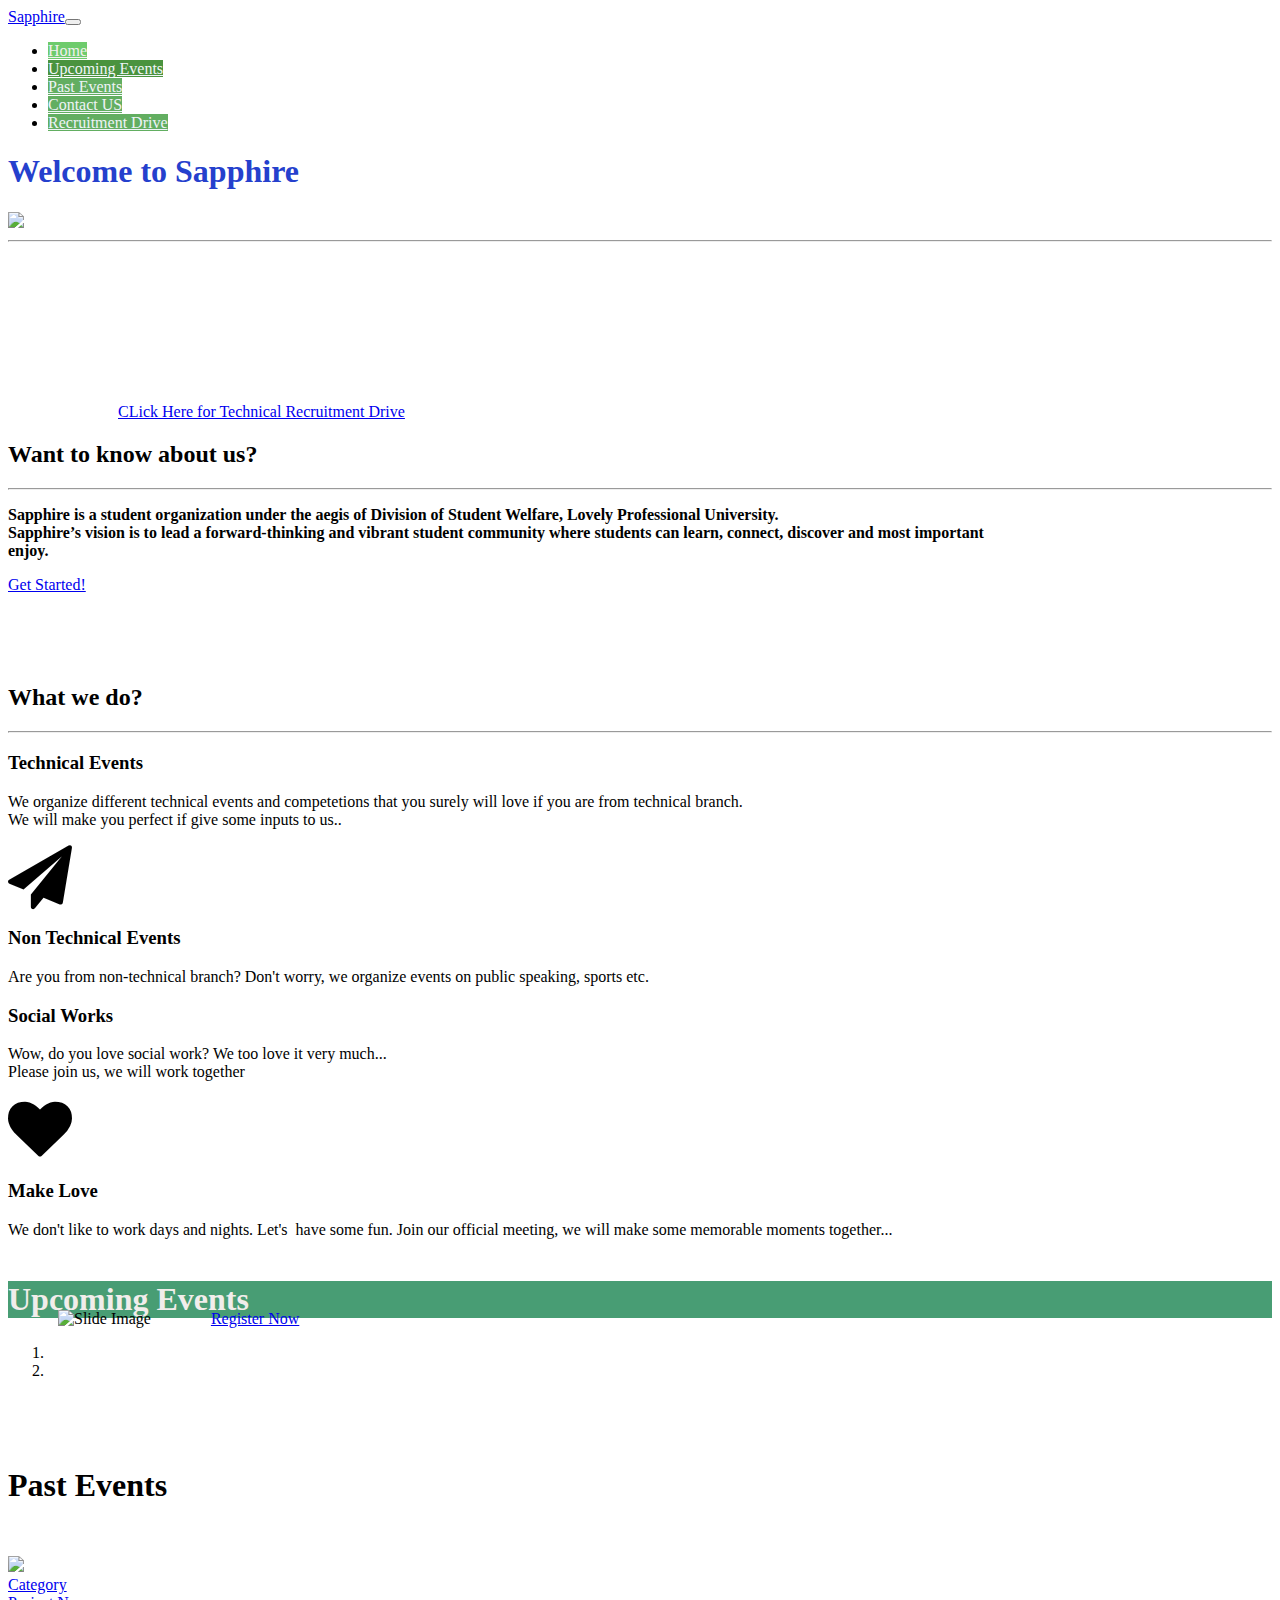
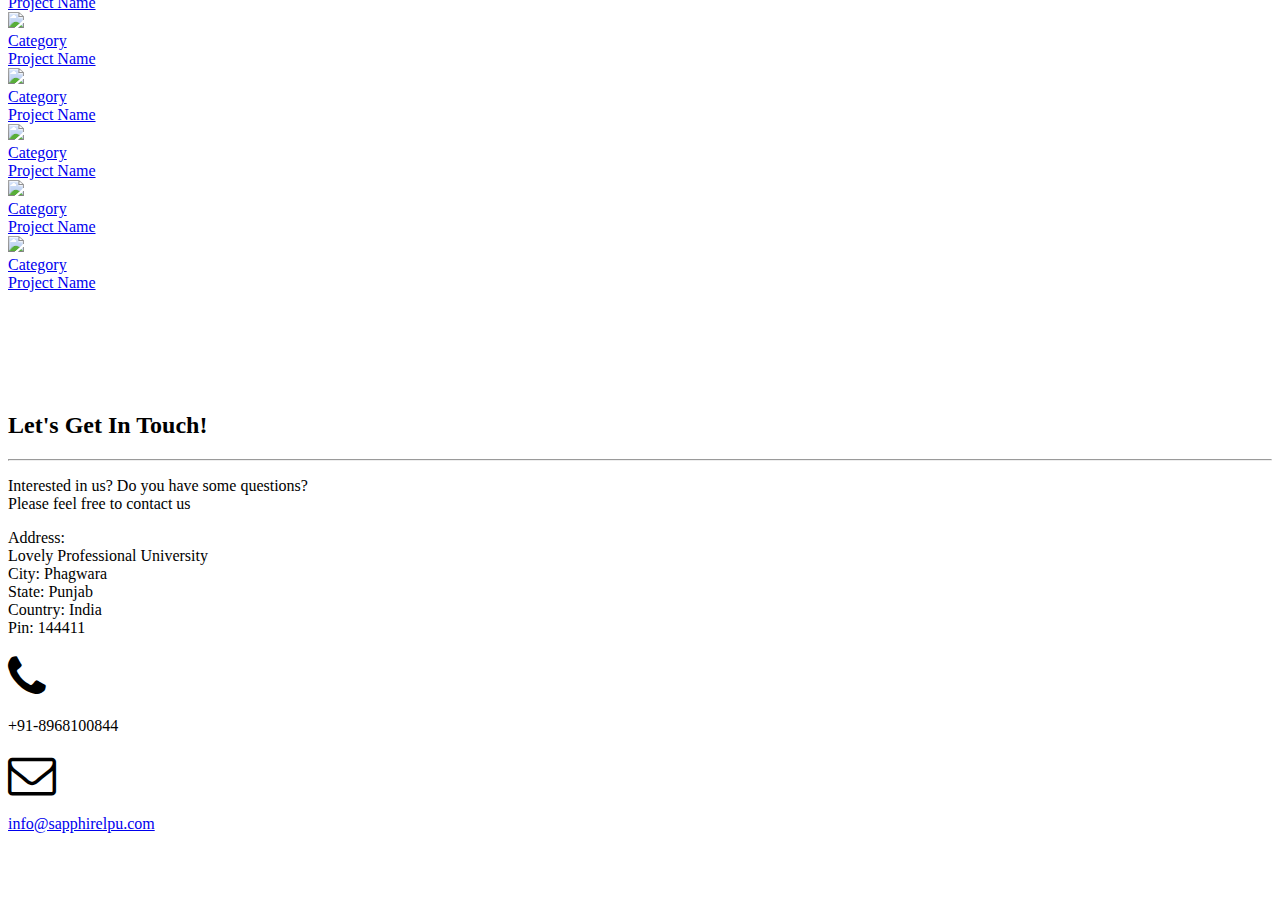
==== index.html @ 9def2928 "Add files via upload" ====
<!DOCTYPE html>
<html>

<head>
    <meta charset="utf-8">
    <meta name="viewport" content="width=device-width, initial-scale=1.0, shrink-to-fit=no">
    <title>Sapphire</title>
    <link rel="stylesheet" href="css/bootstrap.min.css">
    <link rel="stylesheet" href="https://fonts.googleapis.com/css?family=Open+Sans:300italic,400italic,600italic,700italic,800italic,400,300,600,700,800">
    <link rel="stylesheet" href="https://fonts.googleapis.com/css?family=Merriweather:400,300,300italic,400italic,700,700italic,900,900italic">
    <link rel="stylesheet" href="css/fontawesome-all.min.css">
    <link rel="stylesheet" href="css/font-awesome.min.css">
    <link rel="stylesheet" type="text/css" href="https://stackpath.bootstrapcdn.com/font-awesome/4.7.0/css/font-awesome.min.css">
    <link rel="stylesheet" href="css/simple-line-icons.min.css">
    <link rel="stylesheet" href="css/fontawesome5-overrides.min.css">
    <link rel="stylesheet" href="https://cdnjs.cloudflare.com/ajax/libs/aos/2.1.1/aos.css">
    <link rel="stylesheet" href="https://cdnjs.cloudflare.com/ajax/libs/magnific-popup.js/1.1.0/magnific-popup.min.css">
    <link rel="stylesheet" href="css/Navigation-Clean.css">
</head>

<body id="page-top">
    <header class="masthead text-center text-white d-flex" style="background-image: url(&quot;img/BLACKMIRROR.jpeg&quot;);">
        <header></header>
        <nav class="navbar navbar-light navbar-expand-md fixed-top navigation-clean">
            <div class="container"><a class="navbar-brand" href="#">Sapphire</a><button data-toggle="collapse" class="navbar-toggler" data-target="#navcol-1"><span class="sr-only">Toggle navigation</span><span class="navbar-toggler-icon"></span></button>
                <div class="collapse navbar-collapse"
                    id="navcol-1">
                    <ul class="nav navbar-nav ml-auto">
                        <li class="nav-item" role="presentation"><a class="nav-link active" href="#" style="background-color: #6ecb6c;color: rgb(242,240,240);">Home</a></li>
                        <li class="nav-item" role="presentation"><a class="nav-link" href="#upcoming_events" style="background-color: #4a933e;color: rgb(240,245,248);">Upcoming Events</a></li>
                        <li class="nav-item" role="presentation"><a class="nav-link" href="#past_events" style="background-color: #62ae61;color: rgb(238,243,247);">Past Events</a></li>
                        <li class="nav-item" role="presentation"><a class="nav-link" href="#contact" style="background-color: #62ae61;color: rgb(238,243,247);">Contact US</a></li>
                        <li class="nav-item" role="presentation"><a class="nav-link" href="https://debasisjana.typeform.com/to/MkDngp" style="background-color: #62ae61;color: rgb(238,243,247);">Recruitment Drive</a></li>

                    </ul>
                </div>
            </div>
        </nav>
        <div class="container my-auto">
            <div class="row">
                <div class="col-lg-10 mx-auto" style="height: 200px;">
                    <h1 class="text-uppercase"><strong data-aos="fade-down-left" data-aos-duration="3000" style="color: rgb(37,64,205);">Welcome to Sapphire</strong></h1><img src="img/logo.jpg" style="height: 150px;">
                    <hr>
                </div>
            </div>
            <div class="col-lg-8 mx-auto">
                <p class="text-faded mb-5" style="color: #0b050b;"><br></p><a class="btn btn-primary btn-xl js-scroll-trigger" role="button" href="https://debasisjana.typeform.com/to/MkDngp" style="padding: 10px 10px;margin: 100px;">CLick Here for Technical Recruitment Drive</a></div>

        </div>
    </header>
    <section id="about" class="bg-primary">
        <div class="container">
            <div class="row">
                <div class="col offset-lg-8 mx-auto text-center">
                    <h2 class="text-white section-heading">Want to know about us?</h2>
                    <hr class="light my-4">
                    <p class="text-faded mb-4"><strong>Sapphire is a student organization&nbsp;under the aegis of Division of Student Welfare, Lovely Professional University.</strong><br><strong>Sapphire’s vision is to lead a forward-thinking and vibrant student community where students can learn, connect, discover and most important</strong><br><strong>enjoy.</strong></p>
                    <a
                        class="btn btn-light btn-xl js-scroll-trigger" role="button" href="#services">Get Started!</a>
                </div>
            </div>
        </div>
    </section>
    <section id="services" style="padding-top: 70px;padding-bottom: 0px;">
        <div class="container">
            <div class="row">
                <div class="col-lg-12 text-center">
                    <h2 class="section-heading">What we do?</h2>
                    <hr class="my-4">
                </div>
            </div>
        </div>
        <div class="container">
            <div class="row">
                <div class="col-md-6 col-lg-3 text-center">
                    <div class="mx-auto service-box mt-5"><i class="fab fa-dev fa-4x text-primary mb-3 sr-icons" data-aos="zoom-in" data-aos-duration="200" data-aos-once="true"></i>
                        <h3 class="mb-3">Technical Events</h3>
                        <p class="text-muted mb-0">We organize different technical events and competetions that you surely will love if you are from technical branch.<br>We will make you perfect if give some inputs to us..</p>
                    </div>
                </div>
                <div class="col-md-6 col-lg-3 text-center">
                    <div class="mx-auto service-box mt-5"><i class="fa fa-paper-plane fa-4x text-primary mb-3 sr-icons" data-aos="zoom-in" data-aos-duration="200" data-aos-delay="200" data-aos-once="true"></i>
                        <h3 class="mb-3">Non Technical Events</h3>
                        <p class="text-muted mb-0">Are you from non-technical branch? Don't worry, we organize events on public speaking, sports etc.</p>
                    </div>
                </div>
                <div class="col-md-6 col-lg-3 text-center">
                    <div class="mx-auto service-box mt-5"><i class="icon-people fa-4x text-primary mb-3 sr-icons" data-aos="zoom-in" data-aos-duration="200" data-aos-delay="400" data-aos-once="true"></i>
                        <h3 class="mb-3">Social Works</h3>
                        <p class="text-muted mb-0">Wow, do you love social work? We too love it very much...&nbsp;<br>Please join us, we will work together</p>
                    </div>
                </div>
                <div class="col-md-6 col-lg-3 text-center">
                    <div class="mx-auto service-box mt-5"><i class="fa fa-heart fa-4x text-primary mb-3 sr-icons" data-aos="fade" data-aos-duration="200" data-aos-delay="600" data-aos-once="true"></i>
                        <h3 class="mb-3">Make Love</h3>
                        <p class="text-muted mb-0">We don't like to work days and nights. Let's&nbsp; have some fun. Join our official meeting, we will make some memorable moments together...</p>
                    </div>
                </div>
            </div>
        </div>
        <section style="height: 50px;padding-bottom: 0px;padding-top: 5px;">
            <h1 class="text-center" id="upcoming_events" style="background-color: #489d74;color: rgb(241,237,235);"><strong>Upcoming Events</strong></h1>
        </section>
        <div class="carousel slide" data-ride="carousel" id="carousel-1">
            <div class="carousel-inner" role="listbox">
                <div class="carousel-item active"><img class="w-100 d-block" src="img/game.jpg" alt="Slide Image" width="500px" height="302px" style="padding-right: 50px;padding-left: 50px;height: 300px;"><a class="btn btn-primary text-center d-block" role="button" style="padding: 10px;padding-left: px;"
                        href="https://debasisjana.typeform.com/to/suLh2u">Register Now</a></div>
            </div>
            <div><a class="carousel-control-prev text-center" href="#carousel-1" role="button" data-slide="prev" style="background-color: #87d5a2;width: 30px;"><span class="carousel-control-prev-icon"></span><span class="sr-only">Previous</span></a><a class="carousel-control-next"
                    href="#carousel-1" role="button" data-slide="next" style="background-color: #a5d5b2;width: 30px;"><span class="carousel-control-next-icon"></span><span class="sr-only">Next</span></a></div>
            <ol class="carousel-indicators">
                <li data-target="#carousel-1" data-slide-to="0"></li>
                <li data-target="#carousel-1" data-slide-to="1" class="active"></li>
            </ol>
        </div>
        <section style="height: 10px;padding-top: 50px;padding-bottom: 50px;">
            <h1 class="text-center" id="past_events" href="#"><strong>Past Events</strong></h1>
        </section>
    </section>
    <section id="portfolio" class="p-0" style="padding-top: 50px;padding-bottom: 50px;">
        <div class="container-fluid p-0">
            <div class="row no-gutters popup-gallery">
                <div class="col-sm-6 col-lg-4"><a class="portfolio-box" href="assets/img/fullsize/1.jpg"><img class="img-fluid" src="img/1.png"><div class="portfolio-box-caption"><div class="portfolio-box-caption-content"><div class="project-category text-faded"><span>Category</span></div><div class="project-name"><span>Project Name</span></div></div></div></a></div>
                <div
                    class="col-sm-6 col-lg-4"><a class="portfolio-box" href="assets/img/fullsize/2.jpg"><img class="img-fluid" src="img/2.jpg"><div class="portfolio-box-caption"><div class="portfolio-box-caption-content"><div class="project-category text-faded"><span>Category</span></div><div class="project-name"><span>Project Name</span></div></div></div></a></div>
            <div
                class="col-sm-6 col-lg-4"><a class="portfolio-box" href="assets/img/fullsize/3.jpg"><img class="img-fluid" src="img/3.jpg"><div class="portfolio-box-caption"><div class="portfolio-box-caption-content"><div class="project-category text-faded"><span>Category</span></div><div class="project-name"><span>Project Name</span></div></div></div></a></div>
        <div
            class="col-sm-6 col-lg-4"><a class="portfolio-box" href="assets/img/fullsize/4.jpg"><img class="img-fluid" src="img/4.jpg"><div class="portfolio-box-caption"><div class="portfolio-box-caption-content"><div class="project-category text-faded"><span>Category</span></div><div class="project-name"><span>Project Name</span></div></div></div></a></div>
            <div
                class="col-sm-6 col-lg-4"><a class="portfolio-box" href="assets/img/fullsize/5.jpg"><img class="img-fluid" src="img/5.jpg"><div class="portfolio-box-caption"><div class="portfolio-box-caption-content"><div class="project-category text-faded"><span>Category</span></div><div class="project-name"><span>Project Name</span></div></div></div></a></div>
                <div
                    class="col-sm-6 col-lg-4"><a class="portfolio-box" href="assets/img/fullsize/6.jpg"><img class="img-fluid" src="img/6.jpg"><div class="portfolio-box-caption"><div class="portfolio-box-caption-content"><div class="project-category text-faded"><span>Category</span></div><div class="project-name"><span>Project Name</span></div></div></div></a></div>
                    </div>
                    </div>
    </section>
    <section id="contact" style="padding-bottom: 50px;padding-top: 50px;">
        <div class="container">
            <div class="row">
                <div class="col-lg-8 mx-auto text-center">
                    <h2 class="section-heading">Let's Get In Touch!</h2>
                    <hr class="my-4">
                    <p class="mb-5">Interested in us? Do you have some questions?&nbsp;<br>Please feel free to contact us</p>
                    <p class="mb-5">Address:<br>Lovely Professional University<br>City: Phagwara<br>State: Punjab<br>Country: India<br>Pin: 144411</p>
                </div>
            </div>
            <div class="row">
                <div class="col-lg-4 ml-auto text-center"><i class="fa fa-phone fa-3x mb-3 sr-contact" data-aos="zoom-in" data-aos-duration="300" data-aos-once="true"></i>
                    <p>+91-8968100844</p>
                </div>
                <div class="col-lg-4 mr-auto text-center"><i class="fa fa-envelope-o fa-3x mb-3 sr-contact" data-aos="zoom-in" data-aos-duration="300" data-aos-delay="300" data-aos-once="true"></i>
                    <p><a href="mailto:your-email@your-domain.com">info@sapphirelpu.com</a></p>
                </div>
            </div>
        </div>
    </section>
    <script src="js/jquery.min.js"></script>
    <script src="bootstrap/js/bootstrap.min.js"></script>
    <script src="js/bs-init.js"></script>
    <script src="https://cdnjs.cloudflare.com/ajax/libs/aos/2.1.1/aos.js"></script>
    <script src="https://cdnjs.cloudflare.com/ajax/libs/jquery-easing/1.4.1/jquery.easing.min.js"></script>
    <script src="https://cdnjs.cloudflare.com/ajax/libs/magnific-popup.js/1.1.0/jquery.magnific-popup.min.js"></script>
    <script src="js/creative.js"></script>
</body>

</html>
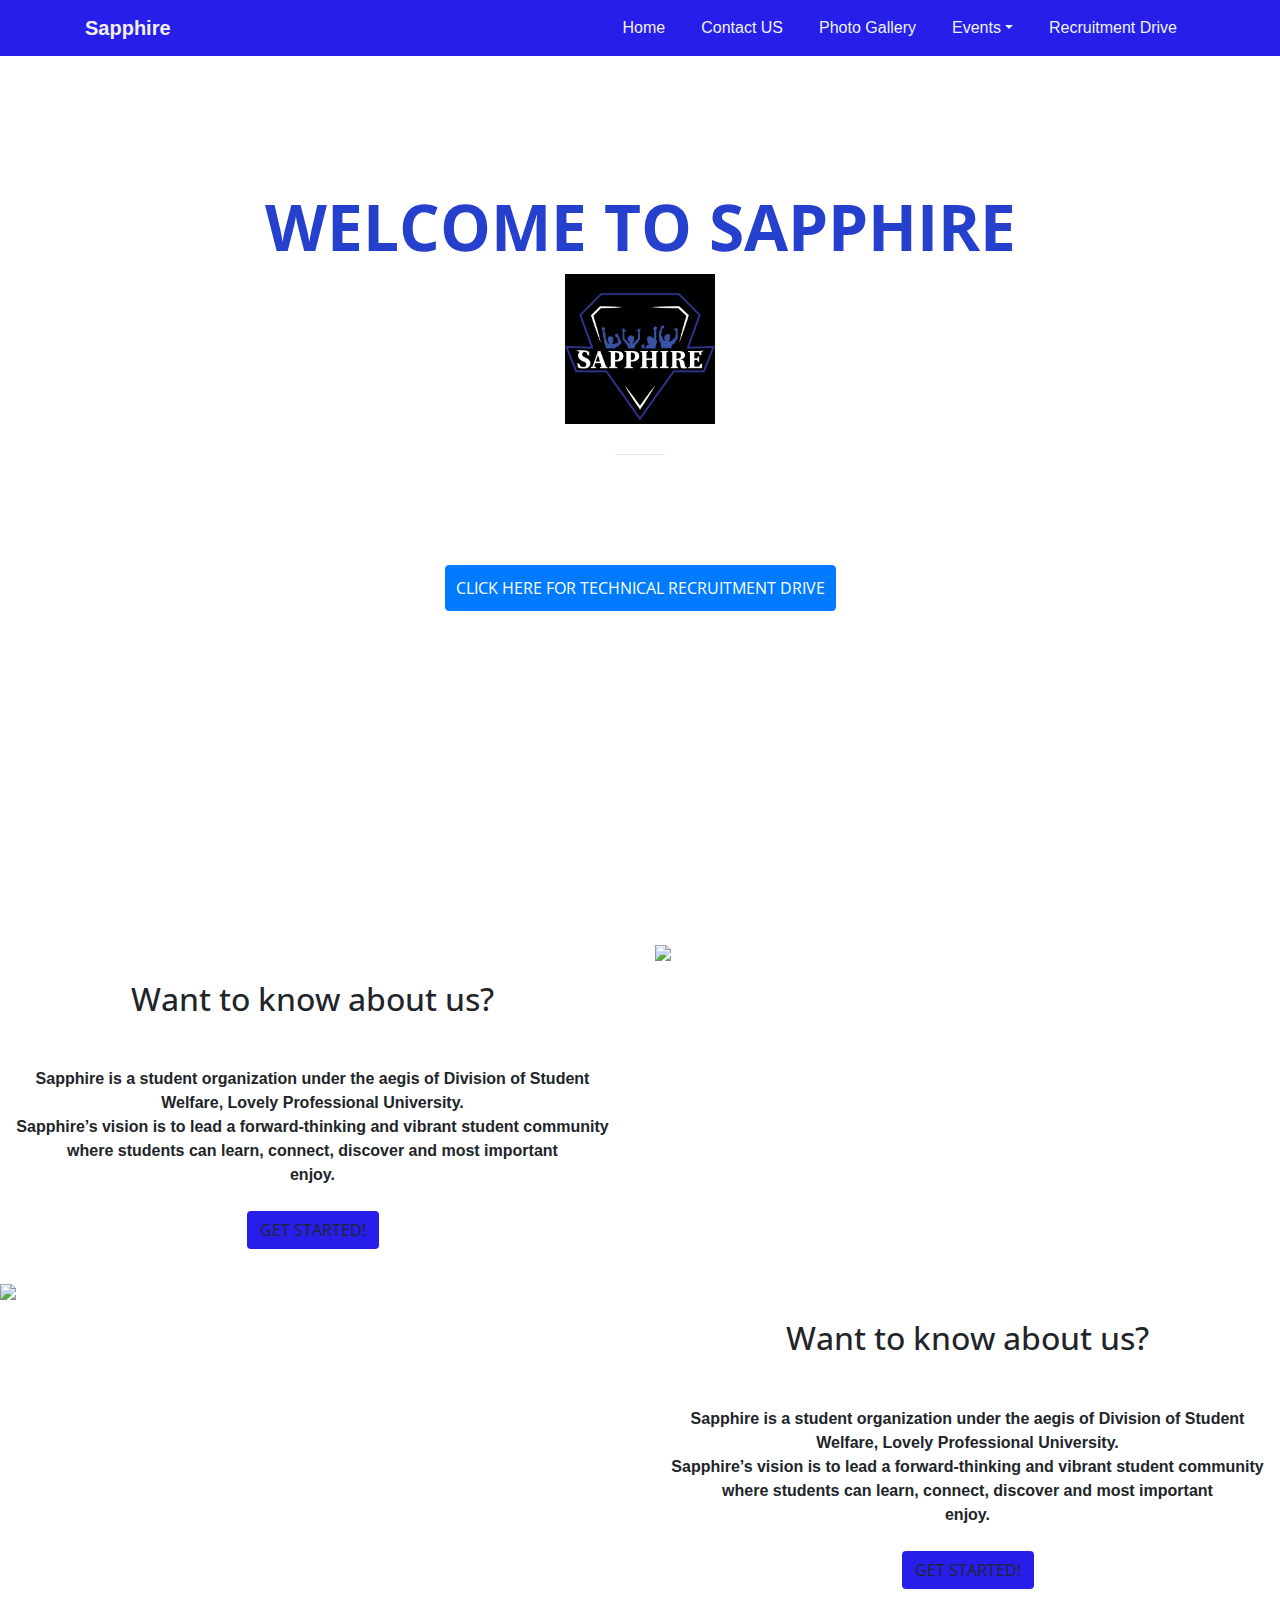
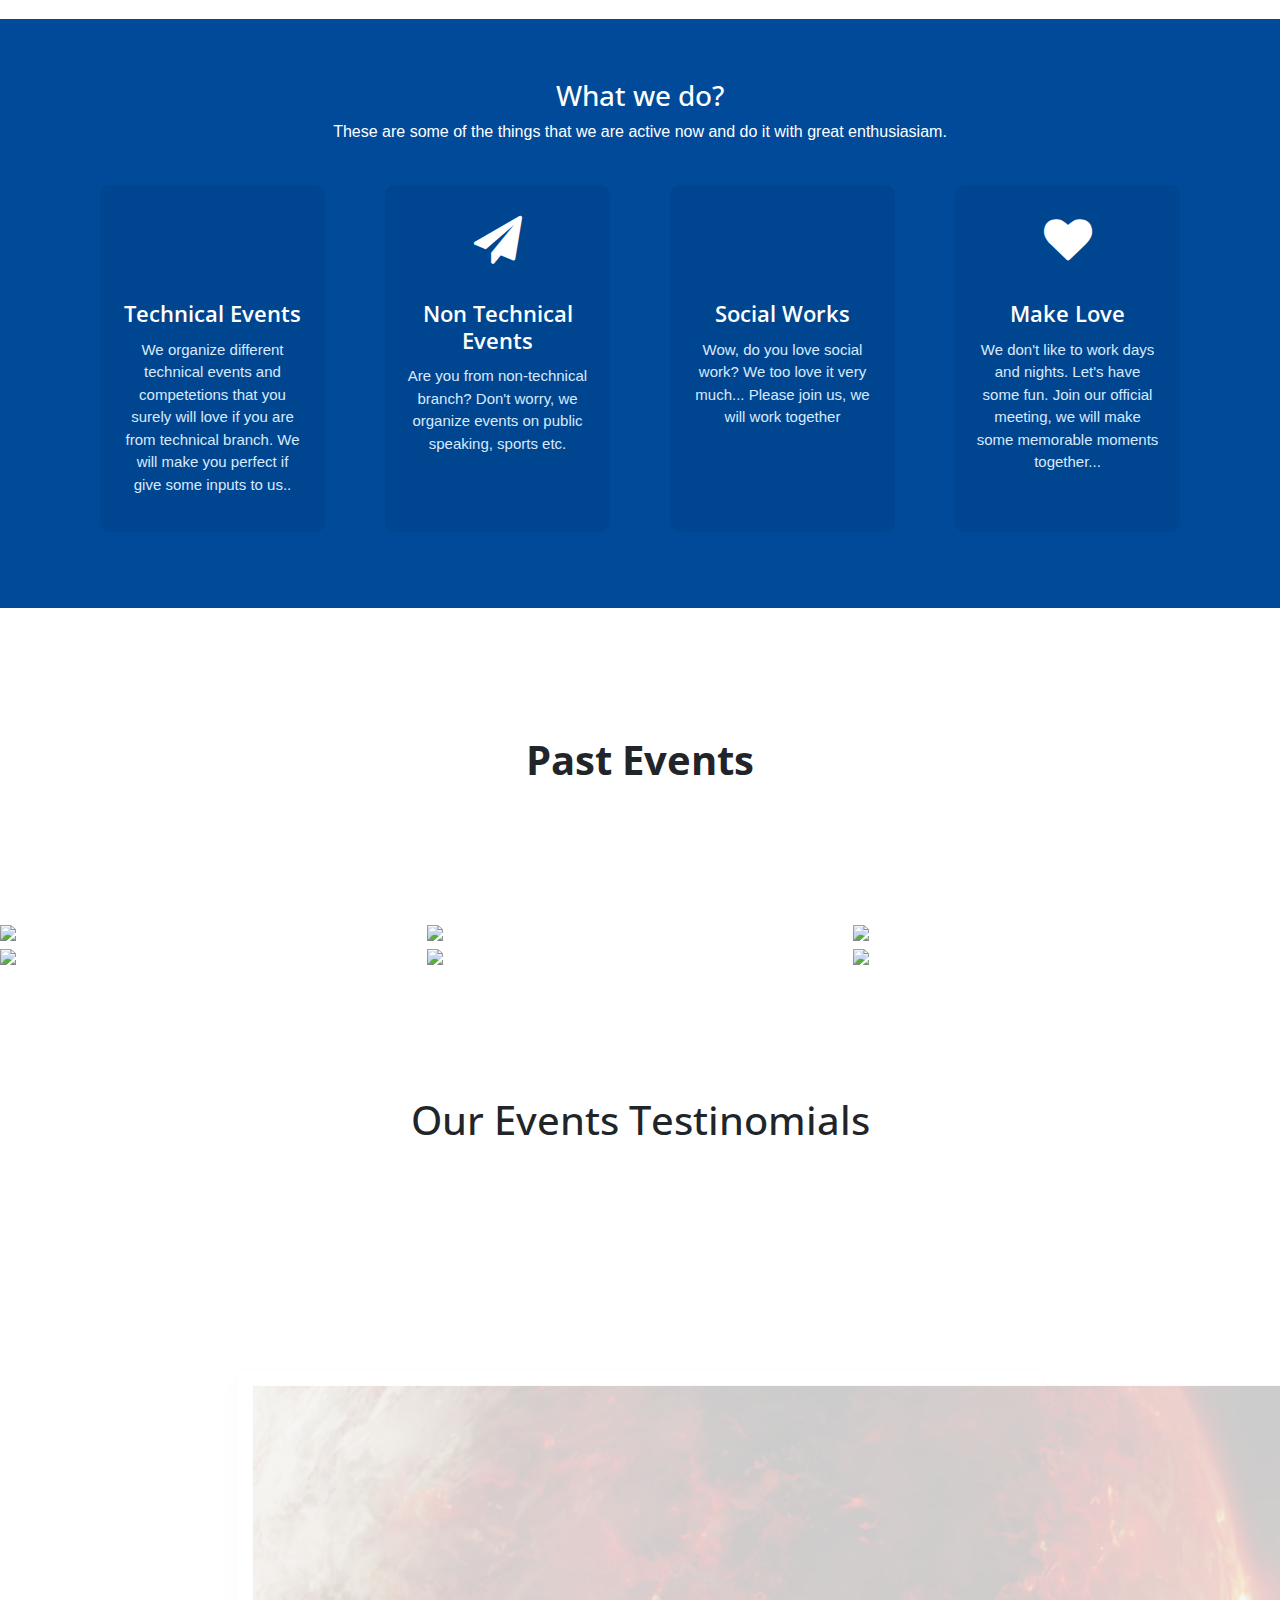
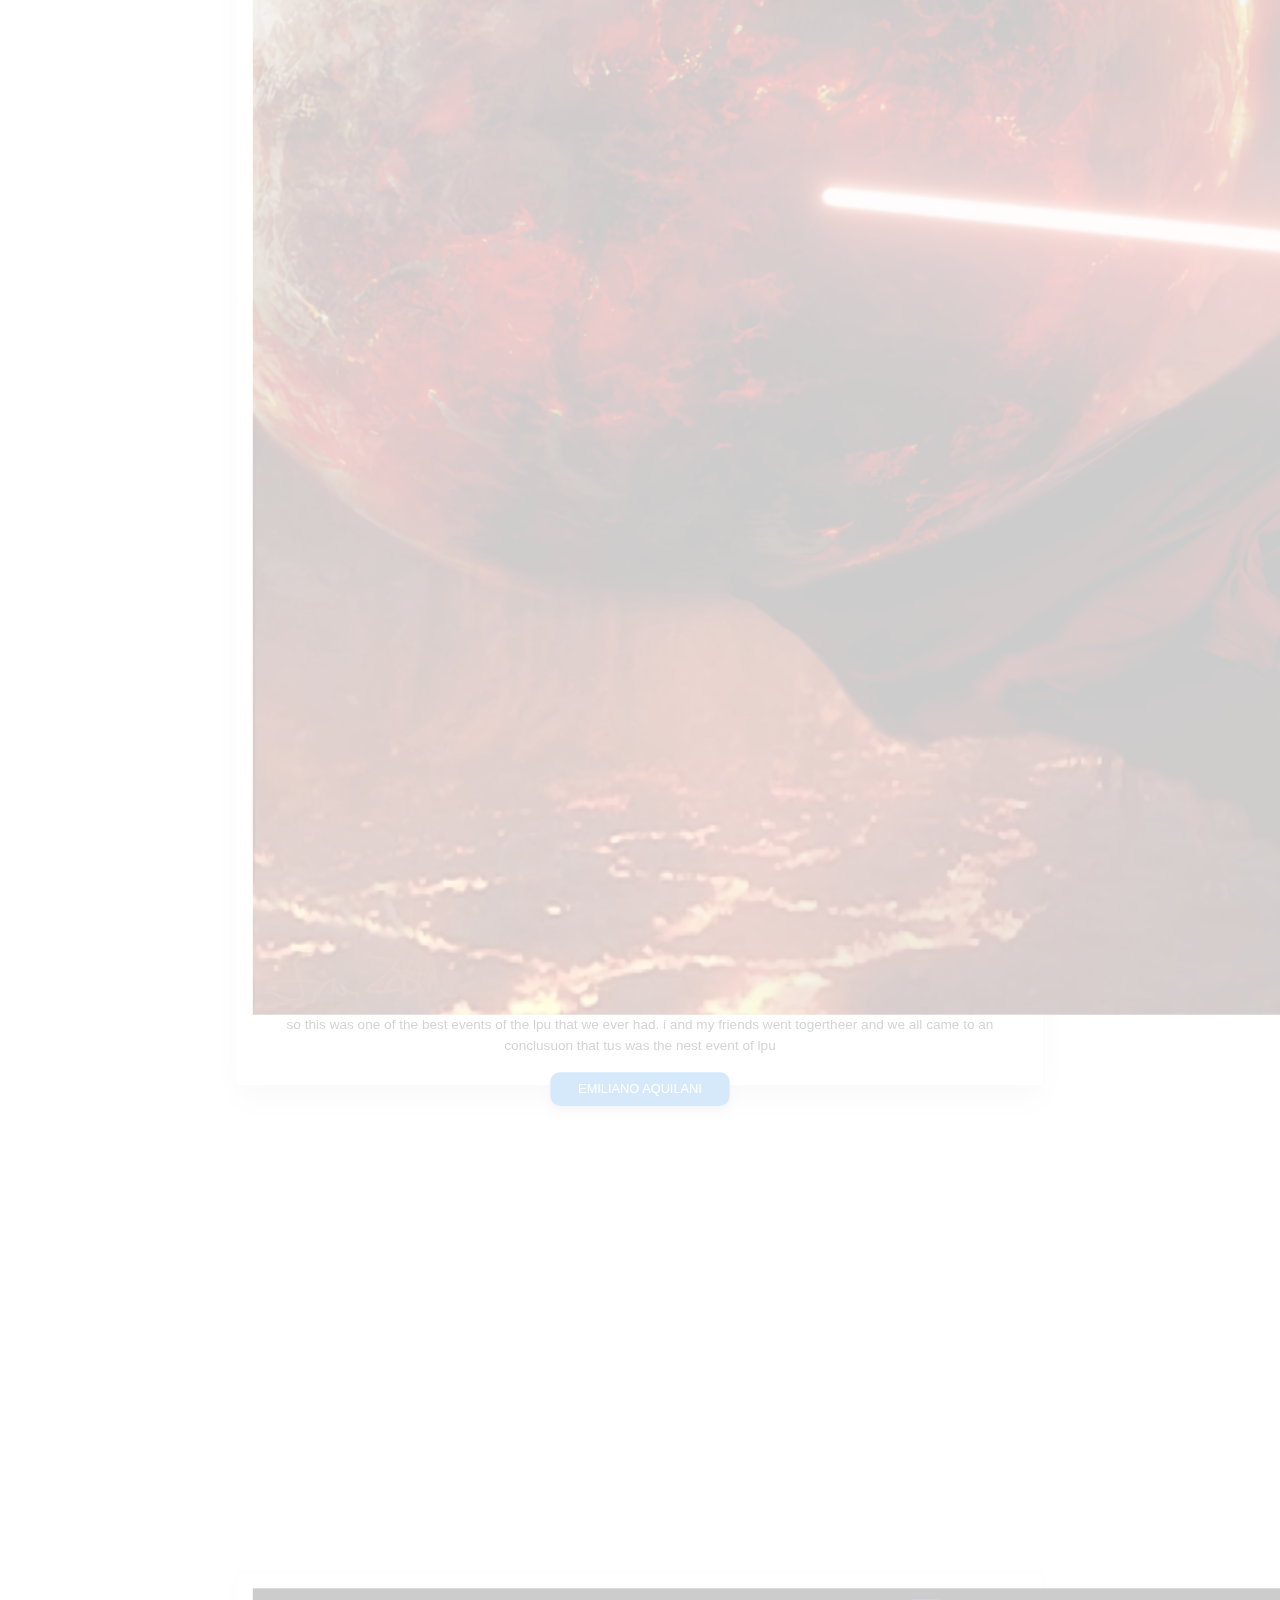
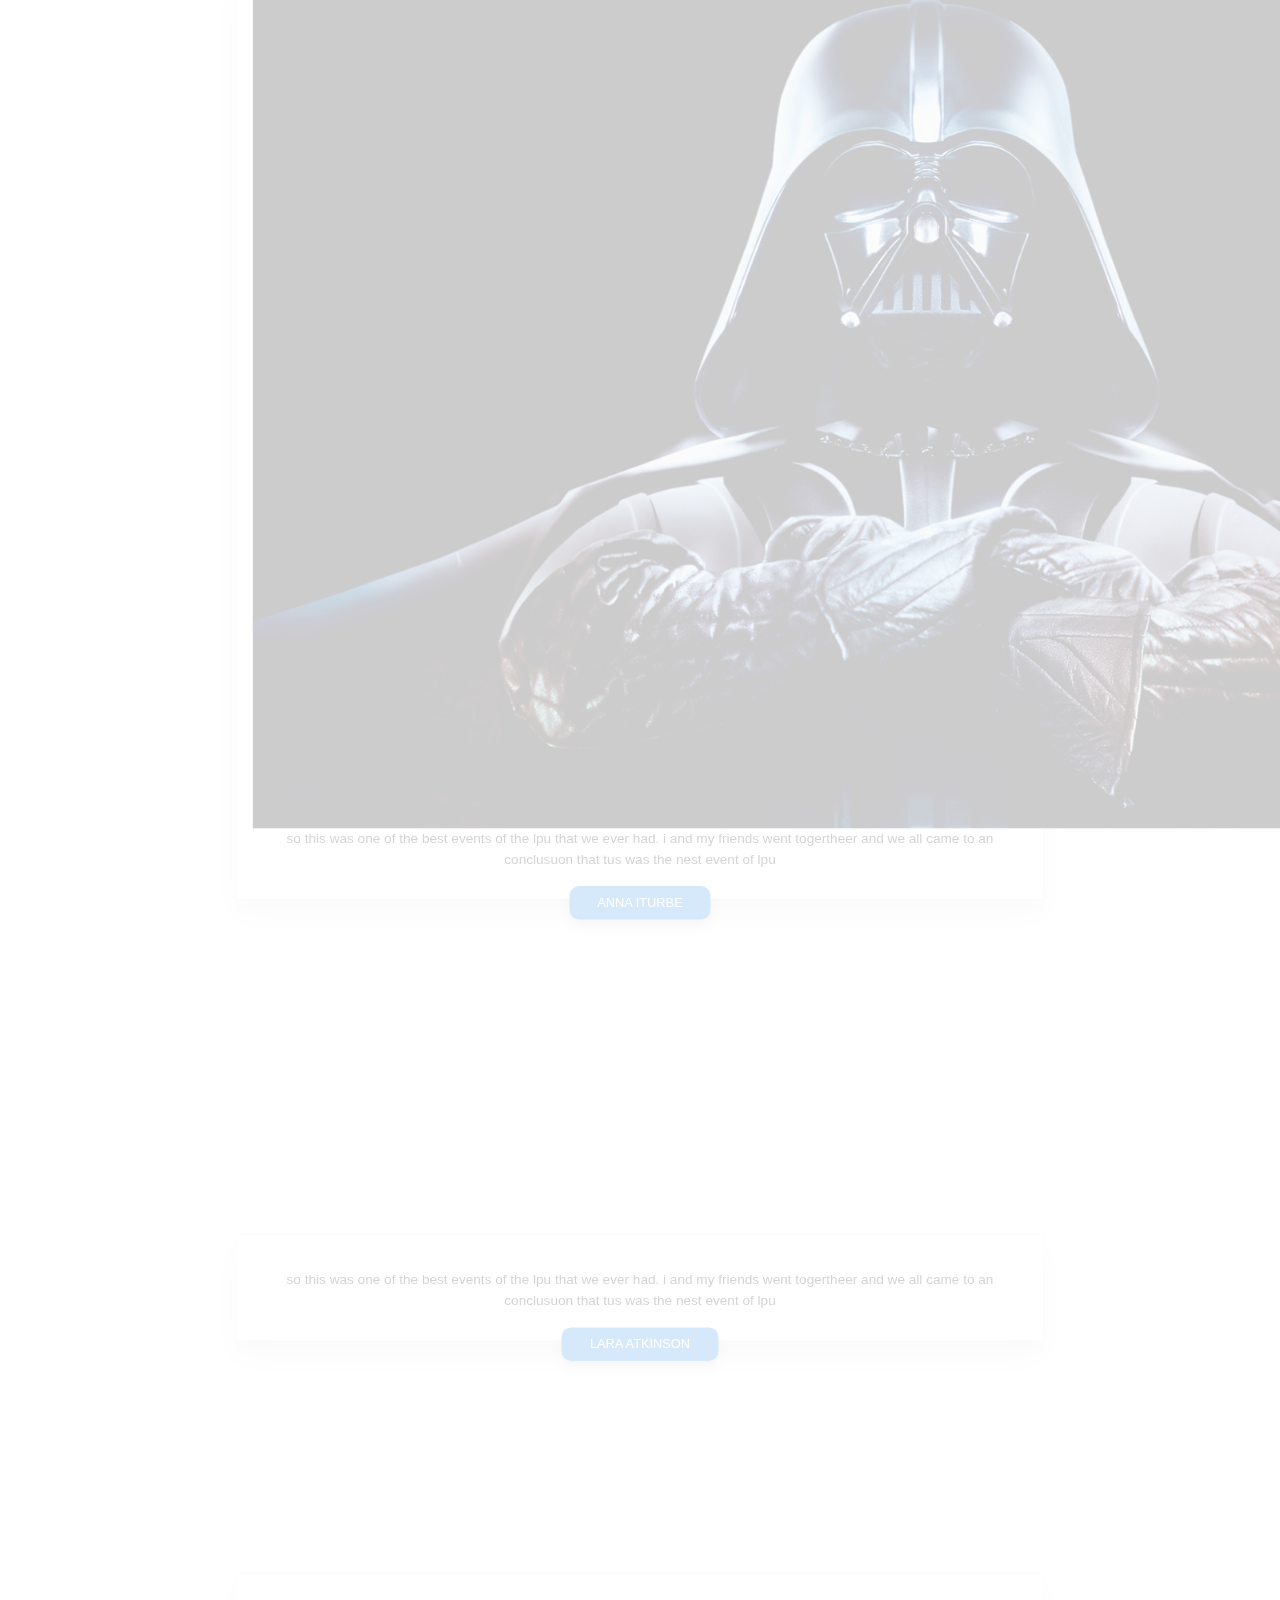
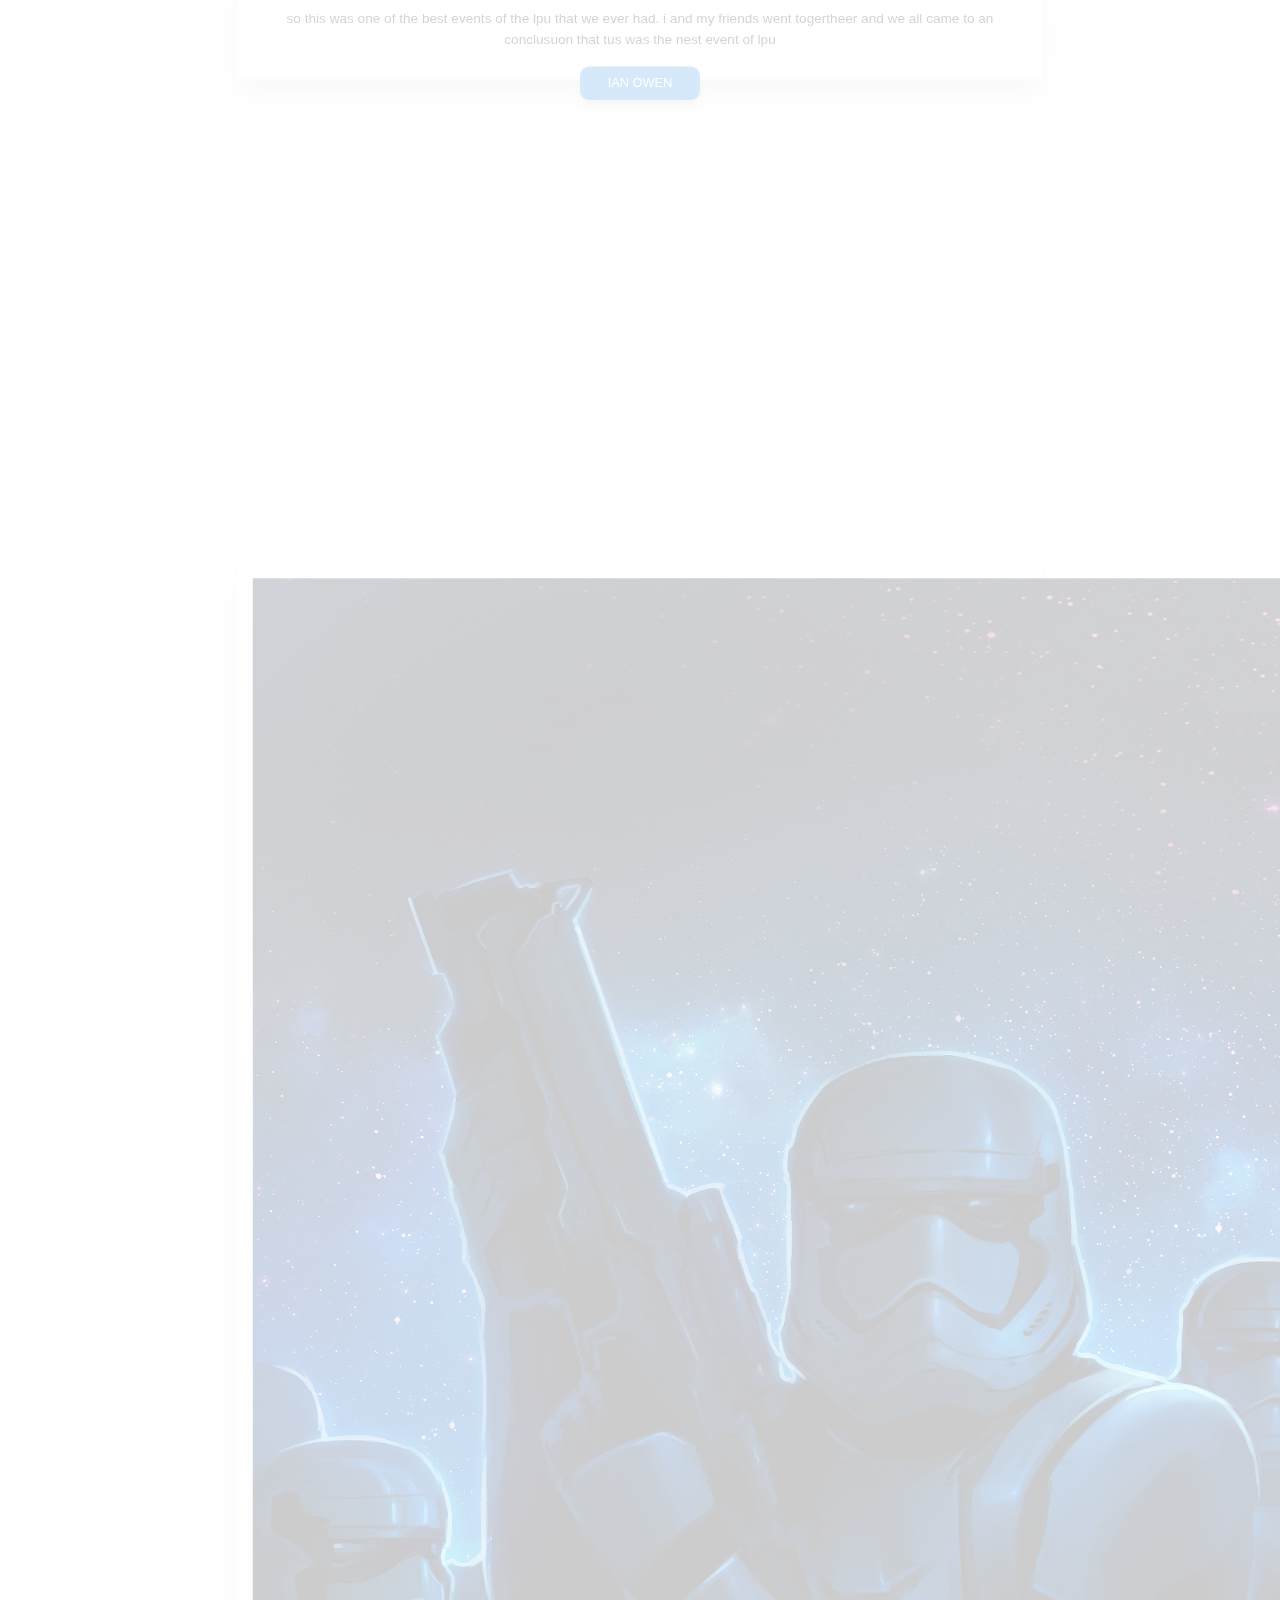
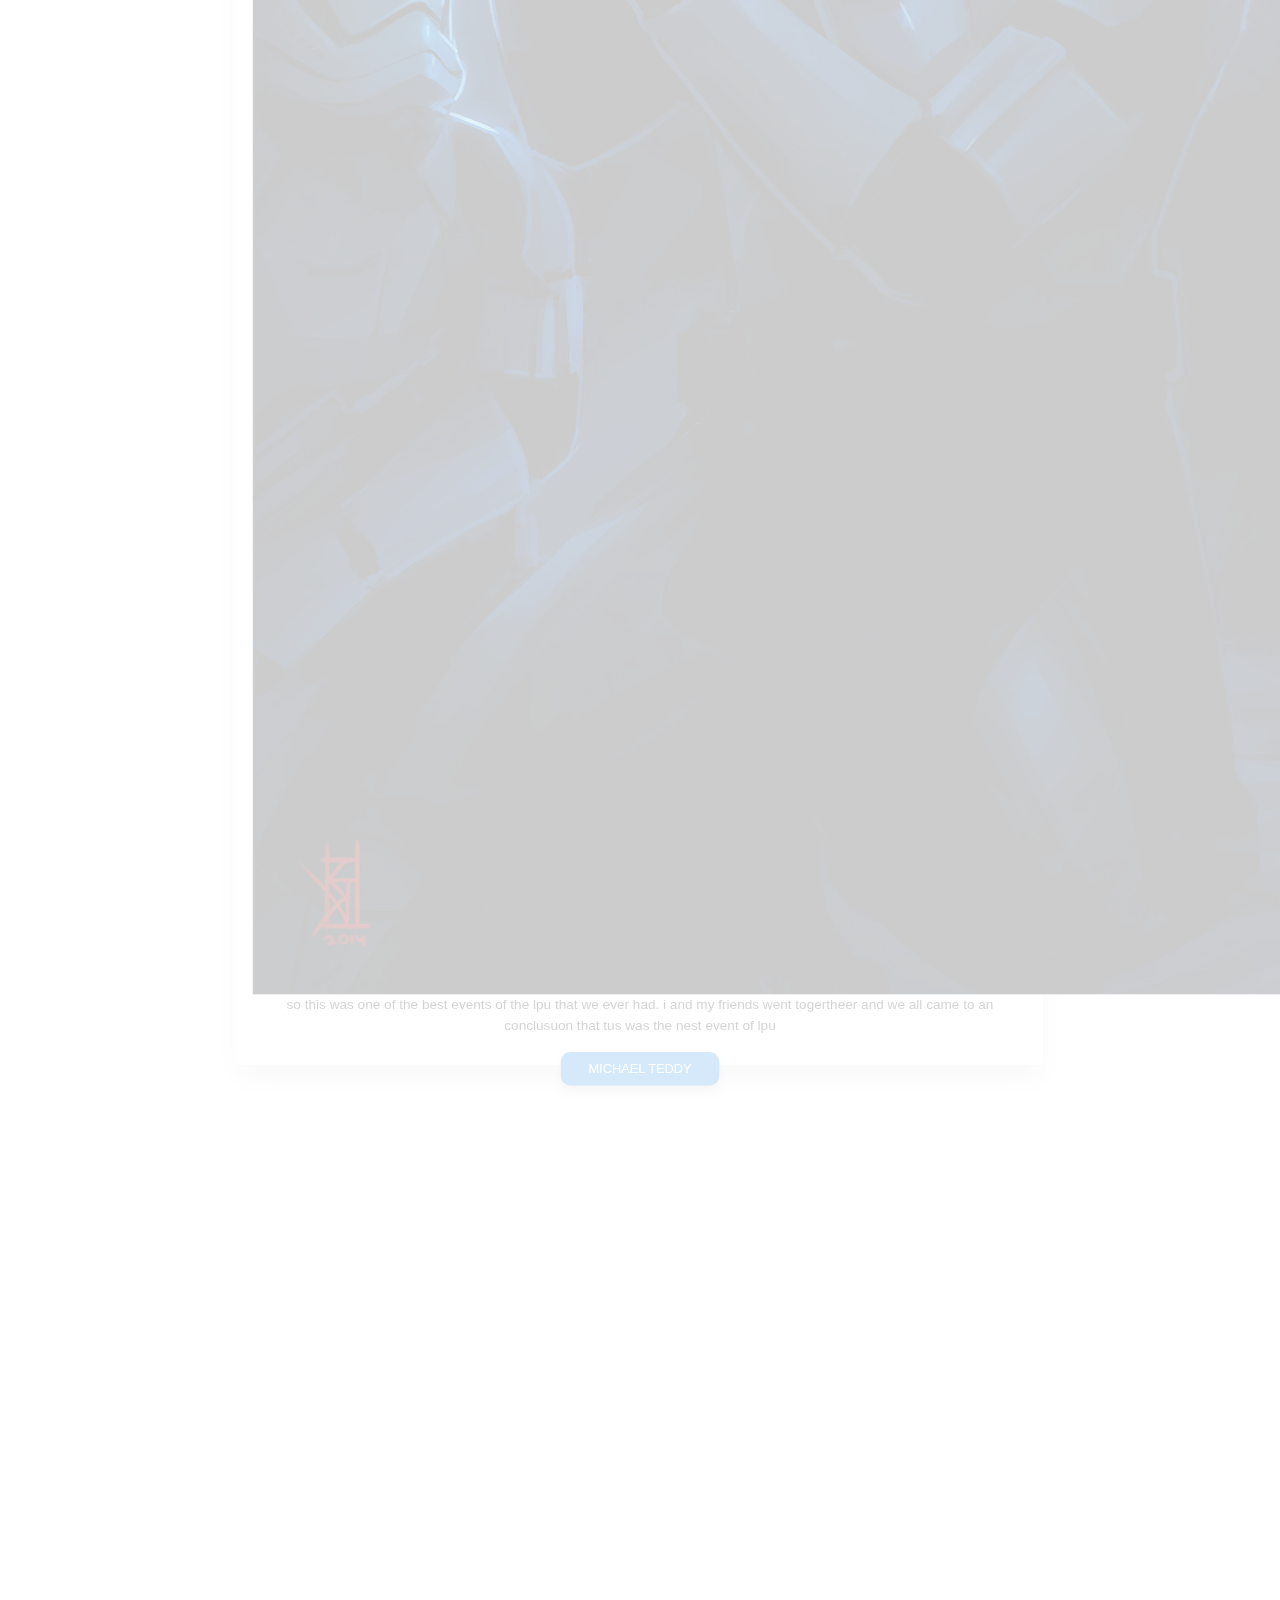
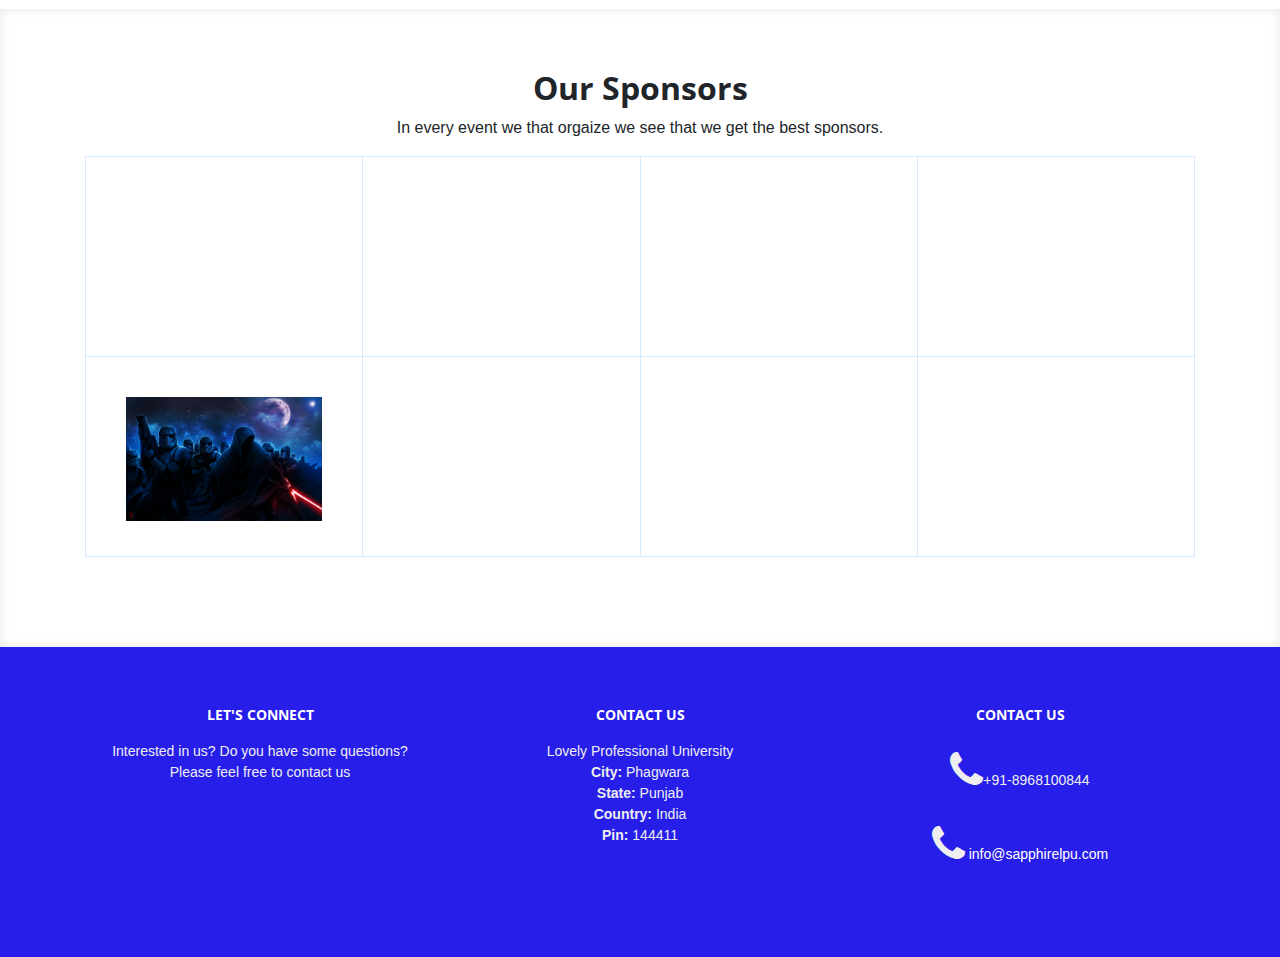
==== commit 3e21823d: "Add files via upload" ====
--- a/index.html
+++ b/index.html
@@ -17,22 +17,47 @@
     <link rel="stylesheet" href="https://cdnjs.cloudflare.com/ajax/libs/aos/2.1.1/aos.css">
     <link rel="stylesheet" href="https://cdnjs.cloudflare.com/ajax/libs/magnific-popup.js/1.1.0/magnific-popup.min.css">
     <link rel="stylesheet" href="css/Navigation-Clean.css">
+  <!--      <link rel="stylesheet" type="text/css" href="css/footer.css">   -->
+        <link rel="stylesheet" type="text/css" href="forindex.css">
+        <link rel="stylesheet" type="text/css" href="css/owl.css">
+
+
+ <!-- for the nav bar-->
+  <link rel="stylesheet" href="https://maxcdn.bootstrapcdn.com/bootstrap/4.4.1/css/bootstrap.min.css">
+  <script src="https://ajax.googleapis.com/ajax/libs/jquery/3.5.1/jquery.min.js"></script>
+  <script src="https://cdnjs.cloudflare.com/ajax/libs/popper.js/1.16.0/umd/popper.min.js"></script>
+  <script src="https://maxcdn.bootstrapcdn.com/bootstrap/4.4.1/js/bootstrap.min.js"></script>
+
+
+
 </head>
 
 <body id="page-top">
-    <header class="masthead text-center text-white d-flex" style="background-image: url(&quot;img/BLACKMIRROR.jpeg&quot;);">
+    <header class="masthead text-center text-white d-flex" style="background-image: url(&quot;img/main.jpeg&quot;);">
         <header></header>
-        <nav class="navbar navbar-light navbar-expand-md fixed-top navigation-clean">
-            <div class="container"><a class="navbar-brand" href="#">Sapphire</a><button data-toggle="collapse" class="navbar-toggler" data-target="#navcol-1"><span class="sr-only">Toggle navigation</span><span class="navbar-toggler-icon"></span></button>
-                <div class="collapse navbar-collapse"
-                    id="navcol-1">
+        <nav class="navbar navbar-light navbar-expand-md fixed-top navigation-clean" style="background-color: #271EE9;">
+            <div class="container">
+                <a class="navbar-brand" style="color: rgb(242,240,240);">Sapphire</a>
+                <button data-toggle="collapse" class="navbar-toggler" data-target="#navcol-1">
+                    <span class="sr-only">Toggle navigation</span>
+                    <span class="navbar-toggler-icon"></span>  </button>
+
+                <div class="collapse navbar-collapse"   id="navcol-1">
                     <ul class="nav navbar-nav ml-auto">
-                        <li class="nav-item" role="presentation"><a class="nav-link active" href="#" style="background-color: #6ecb6c;color: rgb(242,240,240);">Home</a></li>
-                        <li class="nav-item" role="presentation"><a class="nav-link" href="#upcoming_events" style="background-color: #4a933e;color: rgb(240,245,248);">Upcoming Events</a></li>
-                        <li class="nav-item" role="presentation"><a class="nav-link" href="#past_events" style="background-color: #62ae61;color: rgb(238,243,247);">Past Events</a></li>
-                        <li class="nav-item" role="presentation"><a class="nav-link" href="#contact" style="background-color: #62ae61;color: rgb(238,243,247);">Contact US</a></li>
-                        <li class="nav-item" role="presentation"><a class="nav-link" href="https://debasisjana.typeform.com/to/MkDngp" style="background-color: #62ae61;color: rgb(238,243,247);">Recruitment Drive</a></li>
-
+                        <li class="nav-item" role="presentation"><a class="nav-link active" href="#" style="color: rgb(242,240,240);">Home</a></li>
+                        <li class="nav-item" role="presentation"><a class="nav-link" href="#contact" style="color: rgb(238,243,247);">Contact US</a></li>
+                        <li class="nav-item" role="presentation"><a class="nav-link" href="#contact" style="color: rgb(238,243,247);">Photo Gallery</a></li>
+                        <li class="nav-item dropdown"> <a class="nav-link dropdown-toggle" type="button" data-toggle="dropdown" style="color: rgb(238,243,247);">Events</a>
+                    
+                         <div class="dropdown-menu">
+                         <a class="dropdown-item" href="#">Past Events</a>
+                         <a class="dropdown-item" href="#">Upcoming Events</a>
+                         </div>
+
+                        </li>
+
+                        <li class="nav-item" role="presentation"><a class="nav-link" href="https://debasisjana.typeform.com/to/MkDngp" style="color: rgb(238,243,247);">Recruitment Drive</a></li>
+            
                     </ul>
                 </div>
             </div>
@@ -49,119 +74,367 @@
 
         </div>
     </header>
-    <section id="about" class="bg-primary">
+
+    <!-- 
+    <section id="about" style="background-color: white; color: #271EE9">
         <div class="container">
             <div class="row">
                 <div class="col offset-lg-8 mx-auto text-center">
-                    <h2 class="text-white section-heading">Want to know about us?</h2>
+                    <h2 class="section-heading">Want to know about us?</h2>
                     <hr class="light my-4">
-                    <p class="text-faded mb-4"><strong>Sapphire is a student organization&nbsp;under the aegis of Division of Student Welfare, Lovely Professional University.</strong><br><strong>Sapphire’s vision is to lead a forward-thinking and vibrant student community where students can learn, connect, discover and most important</strong><br><strong>enjoy.</strong></p>
-                    <a
-                        class="btn btn-light btn-xl js-scroll-trigger" role="button" href="#services">Get Started!</a>
+                    <p class="mb-4"><strong>Sapphire is a student organization&nbsp;under the aegis of Division of Student Welfare, Lovely Professional University.</strong><br><strong>Sapphire’s vision is to lead a forward-thinking and vibrant student community where students can learn, connect, discover and most important</strong><br><strong>enjoy.</strong></p>
+                    <a class="btn btn-xl js-scroll-trigger" role="button" href="#services" style="background-color: #271EE9;">Get Started!</a>
                 </div>
             </div>
         </div>
     </section>
-    <section id="services" style="padding-top: 70px;padding-bottom: 0px;">
-        <div class="container">
-            <div class="row">
-                <div class="col-lg-12 text-center">
-                    <h2 class="section-heading">What we do?</h2>
-                    <hr class="my-4">
+  -->
+
+    <div class="row" style="padding-bottom: 30px; padding-top: 40px;">
+    <div class="col-md-6">
+        <div class="col offset-lg-8 mx-auto text-center">
+                    <h2 class="section-heading" style="padding-top: 40px;">Want to know about us?</h2>
+                    <hr class="light my-4">
+                    <p class="mb-4"><strong>Sapphire is a student organization&nbsp;under the aegis of Division of Student Welfare, Lovely Professional University.</strong><br><strong>Sapphire’s vision is to lead a forward-thinking and vibrant student community where students can learn, connect, discover and most important</strong><br><strong>enjoy.</strong></p>
+                    <a class="btn btn-xl js-scroll-trigger" role="button" href="#services" style="background-color: #271EE9;">Get Started!</a>
                 </div>
-            </div>
-        </div>
-        <div class="container">
-            <div class="row">
-                <div class="col-md-6 col-lg-3 text-center">
-                    <div class="mx-auto service-box mt-5"><i class="fab fa-dev fa-4x text-primary mb-3 sr-icons" data-aos="zoom-in" data-aos-duration="200" data-aos-once="true"></i>
-                        <h3 class="mb-3">Technical Events</h3>
-                        <p class="text-muted mb-0">We organize different technical events and competetions that you surely will love if you are from technical branch.<br>We will make you perfect if give some inputs to us..</p>
-                    </div>
+    </div>
+    <div class="col-md-6">
+        <img class="img-fluid" src="img/eve2.jpg">
+    </div>
+</div>
+
+    <div class="row" style="padding-bottom: 30px;">
+    <div class="col-md-6">
+       <img class="img-fluid" src="img/eve1.jpeg">
+
+    </div>
+    <div class="col-md-6">
+       
+          <div class="col offset-lg-8 mx-auto text-center">
+                    <h2 class="section-heading" style="padding-top: 40px;">Want to know about us?</h2>
+                    <hr class="light my-4">
+                    <p class="mb-4"><strong>Sapphire is a student organization&nbsp;under the aegis of Division of Student Welfare, Lovely Professional University.</strong><br><strong>Sapphire’s vision is to lead a forward-thinking and vibrant student community where students can learn, connect, discover and most important</strong><br><strong>enjoy.</strong></p>
+                    <a class="btn btn-xl js-scroll-trigger" role="button" href="#services" style="background-color: #271EE9;">Get Started!</a>
                 </div>
-                <div class="col-md-6 col-lg-3 text-center">
-                    <div class="mx-auto service-box mt-5"><i class="fa fa-paper-plane fa-4x text-primary mb-3 sr-icons" data-aos="zoom-in" data-aos-duration="200" data-aos-delay="200" data-aos-once="true"></i>
-                        <h3 class="mb-3">Non Technical Events</h3>
-                        <p class="text-muted mb-0">Are you from non-technical branch? Don't worry, we organize events on public speaking, sports etc.</p>
-                    </div>
-                </div>
-                <div class="col-md-6 col-lg-3 text-center">
-                    <div class="mx-auto service-box mt-5"><i class="icon-people fa-4x text-primary mb-3 sr-icons" data-aos="zoom-in" data-aos-duration="200" data-aos-delay="400" data-aos-once="true"></i>
-                        <h3 class="mb-3">Social Works</h3>
-                        <p class="text-muted mb-0">Wow, do you love social work? We too love it very much...&nbsp;<br>Please join us, we will work together</p>
-                    </div>
-                </div>
-                <div class="col-md-6 col-lg-3 text-center">
-                    <div class="mx-auto service-box mt-5"><i class="fa fa-heart fa-4x text-primary mb-3 sr-icons" data-aos="fade" data-aos-duration="200" data-aos-delay="600" data-aos-once="true"></i>
-                        <h3 class="mb-3">Make Love</h3>
-                        <p class="text-muted mb-0">We don't like to work days and nights. Let's&nbsp; have some fun. Join our official meeting, we will make some memorable moments together...</p>
-                    </div>
-                </div>
-            </div>
-        </div>
-        <section style="height: 50px;padding-bottom: 0px;padding-top: 5px;">
-            <h1 class="text-center" id="upcoming_events" style="background-color: #489d74;color: rgb(241,237,235);"><strong>Upcoming Events</strong></h1>
-        </section>
-        <div class="carousel slide" data-ride="carousel" id="carousel-1">
-            <div class="carousel-inner" role="listbox">
-                <div class="carousel-item active"><img class="w-100 d-block" src="img/game.jpg" alt="Slide Image" width="500px" height="302px" style="padding-right: 50px;padding-left: 50px;height: 300px;"><a class="btn btn-primary text-center d-block" role="button" style="padding: 10px;padding-left: px;"
-                        href="https://debasisjana.typeform.com/to/suLh2u">Register Now</a></div>
-            </div>
-            <div><a class="carousel-control-prev text-center" href="#carousel-1" role="button" data-slide="prev" style="background-color: #87d5a2;width: 30px;"><span class="carousel-control-prev-icon"></span><span class="sr-only">Previous</span></a><a class="carousel-control-next"
-                    href="#carousel-1" role="button" data-slide="next" style="background-color: #a5d5b2;width: 30px;"><span class="carousel-control-next-icon"></span><span class="sr-only">Next</span></a></div>
-            <ol class="carousel-indicators">
-                <li data-target="#carousel-1" data-slide-to="0"></li>
-                <li data-target="#carousel-1" data-slide-to="1" class="active"></li>
-            </ol>
-        </div>
-        <section style="height: 10px;padding-top: 50px;padding-bottom: 50px;">
+    </div>
+</div>
+
+
+
+    <section id="why-us" class="wow fadeIn">
+      <div class="container">
+        <header class="section-header" style="padding-bottom: 25px;">
+          <h3 class="text-center">What we do? </h3>
+          <p class="text-center"> These are some of the things that we are active now and do it with great enthusiasiam.</p>
+        </header>
+
+        <div class="row row-eq-height justify-content-center">
+
+          <div class="col-lg-3 mb-3">
+            <div class="card wow bounceInUp">
+             <i class="fab fa-mobile fa-4x mb-3 sr-icons" data-aos="zoom-in" data-aos-duration="200" data-aos-once="true" style="color: white;"></i>
+              <div class="card-body">
+                <h5 class="card-title">Technical Events</h5>
+                <p class="card-text">We organize different technical events and competetions that you surely will love if you are from technical branch. We will make you perfect if give some inputs to us..</p>
+              </div>
+            </div>
+          </div>
+
+          <div class="col-lg-3 mb-3">
+            <div class="card wow bounceInUp">
+            <i class="fa fa-paper-plane fa-4x mb-3 sr-icons" data-aos="zoom-in" data-aos-duration="200" data-aos-delay="200" data-aos-once="true" style="color: white;"></i>
+              <div class="card-body">
+                <h5 class="card-title">Non Technical Events</h5>
+                <p class="card-text">Are you from non-technical branch? Don't worry, we organize events on public speaking, sports etc.</p>
+              </div>
+            </div>
+          </div>
+
+          <div class="col-lg-3 mb-3">
+            <div class="card wow bounceInUp">
+            <i class="icon-people fa-4x mb-3 sr-icons" data-aos="zoom-in" data-aos-duration="200" data-aos-delay="400" data-aos-once="true" style="color: white;"></i>
+              <div class="card-body">
+                <h5 class="card-title">Social Works</h5>
+                <p class="card-text">Wow, do you love social work? We too love it very much... Please join us, we will work together</p>
+              </div>
+            </div>
+          </div>
+
+          <div class="col-lg-3 mb-3">
+            <div class="card wow bounceInUp">
+              <i class="fa fa-heart fa-4x mb-3 sr-icons" data-aos="fade" data-aos-duration="200" data-aos-delay="600" data-aos-once="true" style="color: white;"></i>
+              <div class="card-body">
+                <h5 class="card-title">Make Love</h5>
+                <p class="card-text">We don't like to work days and nights. Let's  have some fun. Join our official meeting, we will make some memorable moments together... </p>
+              </div>
+            </div>
+          </div>
+
+        </div>
+      </div>
+    </section>
+
+
+
+
+
+        <section>
             <h1 class="text-center" id="past_events" href="#"><strong>Past Events</strong></h1>
         </section>
-    </section>
-    <section id="portfolio" class="p-0" style="padding-top: 50px;padding-bottom: 50px;">
-        <div class="container-fluid p-0">
+    <section id="portfolio" class="p-0" style="padding-top: 50px; padding-bottom: 20px;">
+        <div class="container-fluid p-0" style="padding-bottom: 40px;">
             <div class="row no-gutters popup-gallery">
-                <div class="col-sm-6 col-lg-4"><a class="portfolio-box" href="assets/img/fullsize/1.jpg"><img class="img-fluid" src="img/1.png"><div class="portfolio-box-caption"><div class="portfolio-box-caption-content"><div class="project-category text-faded"><span>Category</span></div><div class="project-name"><span>Project Name</span></div></div></div></a></div>
+
+                <div class="col-sm-6 col-lg-4"><a class="portfolio-box" href="assets/img/fullsize/1.jpg"><img class="img-fluid" src="img/eve1.jpeg"><div class="portfolio-box-caption"><div class="portfolio-box-caption-content"><div class="project-category text-faded"><span>Category</span></div><div class="project-name"><span>Project Name</span></div></div></div></a></div>
                 <div
-                    class="col-sm-6 col-lg-4"><a class="portfolio-box" href="assets/img/fullsize/2.jpg"><img class="img-fluid" src="img/2.jpg"><div class="portfolio-box-caption"><div class="portfolio-box-caption-content"><div class="project-category text-faded"><span>Category</span></div><div class="project-name"><span>Project Name</span></div></div></div></a></div>
+                    class="col-sm-6 col-lg-4"><a class="portfolio-box" href="assets/img/fullsize/2.jpg"><img class="img-fluid" src="img/eve2.jpg"><div class="portfolio-box-caption"><div class="portfolio-box-caption-content"><div class="project-category text-faded"><span>Category</span></div><div class="project-name"><span>Project Name</span></div></div></div></a></div>
             <div
-                class="col-sm-6 col-lg-4"><a class="portfolio-box" href="assets/img/fullsize/3.jpg"><img class="img-fluid" src="img/3.jpg"><div class="portfolio-box-caption"><div class="portfolio-box-caption-content"><div class="project-category text-faded"><span>Category</span></div><div class="project-name"><span>Project Name</span></div></div></div></a></div>
+                class="col-sm-6 col-lg-4"><a class="portfolio-box" href="assets/img/fullsize/3.jpg"><img class="img-fluid" src="img/eve3.jpg"><div class="portfolio-box-caption"><div class="portfolio-box-caption-content"><div class="project-category text-faded"><span>Category</span></div><div class="project-name"><span>Project Name</span></div></div></div></a></div>
         <div
-            class="col-sm-6 col-lg-4"><a class="portfolio-box" href="assets/img/fullsize/4.jpg"><img class="img-fluid" src="img/4.jpg"><div class="portfolio-box-caption"><div class="portfolio-box-caption-content"><div class="project-category text-faded"><span>Category</span></div><div class="project-name"><span>Project Name</span></div></div></div></a></div>
+            class="col-sm-6 col-lg-4"><a class="portfolio-box" href="assets/img/fullsize/4.jpg"><img class="img-fluid" src="img/eve4.jpeg"><div class="portfolio-box-caption"><div class="portfolio-box-caption-content"><div class="project-category text-faded"><span>Category</span></div><div class="project-name"><span>Project Name</span></div></div></div></a></div>
             <div
-                class="col-sm-6 col-lg-4"><a class="portfolio-box" href="assets/img/fullsize/5.jpg"><img class="img-fluid" src="img/5.jpg"><div class="portfolio-box-caption"><div class="portfolio-box-caption-content"><div class="project-category text-faded"><span>Category</span></div><div class="project-name"><span>Project Name</span></div></div></div></a></div>
+                class="col-sm-6 col-lg-4"><a class="portfolio-box" href="assets/img/fullsize/5.jpg"><img class="img-fluid" src="img/eve5.jpeg"><div class="portfolio-box-caption"><div class="portfolio-box-caption-content"><div class="project-category text-faded"><span>Category</span></div><div class="project-name"><span>Project Name</span></div></div></div></a></div>
                 <div
-                    class="col-sm-6 col-lg-4"><a class="portfolio-box" href="assets/img/fullsize/6.jpg"><img class="img-fluid" src="img/6.jpg"><div class="portfolio-box-caption"><div class="portfolio-box-caption-content"><div class="project-category text-faded"><span>Category</span></div><div class="project-name"><span>Project Name</span></div></div></div></a></div>
+                    class="col-sm-6 col-lg-4"><a class="portfolio-box" href="assets/img/fullsize/6.jpg"><img class="img-fluid" src="img/eve6.jpg"><div class="portfolio-box-caption"><div class="portfolio-box-caption-content"><div class="project-category text-faded"><span>Category</span></div><div class="project-name"><span>Project Name</span></div></div></div></a></div>
                     </div>
                     </div>
+
+
+
+
     </section>
-    <section id="contact" style="padding-bottom: 50px;padding-top: 50px;">
-        <div class="container">
-            <div class="row">
-                <div class="col-lg-8 mx-auto text-center">
-                    <h2 class="section-heading">Let's Get In Touch!</h2>
-                    <hr class="my-4">
-                    <p class="mb-5">Interested in us? Do you have some questions?&nbsp;<br>Please feel free to contact us</p>
-                    <p class="mb-5">Address:<br>Lovely Professional University<br>City: Phagwara<br>State: Punjab<br>Country: India<br>Pin: 144411</p>
-                </div>
-            </div>
-            <div class="row">
-                <div class="col-lg-4 ml-auto text-center"><i class="fa fa-phone fa-3x mb-3 sr-contact" data-aos="zoom-in" data-aos-duration="300" data-aos-once="true"></i>
-                    <p>+91-8968100844</p>
-                </div>
-                <div class="col-lg-4 mr-auto text-center"><i class="fa fa-envelope-o fa-3x mb-3 sr-contact" data-aos="zoom-in" data-aos-duration="300" data-aos-delay="300" data-aos-once="true"></i>
-                    <p><a href="mailto:your-email@your-domain.com">info@sapphirelpu.com</a></p>
-                </div>
-            </div>
-        </div>
+ 
+
+
+<!-- TESTIMONIALS -->
+<section class="testimonials">
+    <div class="container">
+     <h1 class="text-center">Our Events Testinomials</h1>
+      <div class="row">
+        <div class="col-sm-12">
+          <div id="customers-testimonials" class="owl-carousel">
+
+            <div class="item">
+              <div class="shadow-effect">
+                <img src="img/1.png" alt="">
+                <p>so this was one of the best events of the lpu that we ever had. i and my friends went togertheer and we all came to an conclusuon that tus was the nest event of lpu</p>
+              </div>
+              <div class="testimonial-name">EMILIANO AQUILANI</div>
+            </div>
+           
+
+            <div class="item">
+              <div class="shadow-effect">
+                <img src="img/2.jpg" alt="">
+                <p>so this was one of the best events of the lpu that we ever had. i and my friends went togertheer and we all came to an conclusuon that tus was the nest event of lpu</p>
+              </div>
+              <div class="testimonial-name">ANNA ITURBE</div>
+            </div>
+        
+
+            <div class="item">
+              <div class="shadow-effect">
+                <img src="img/3.jpg" alt="">
+                <p>so this was one of the best events of the lpu that we ever had. i and my friends went togertheer and we all came to an conclusuon that tus was the nest event of lpu</p>
+              </div>
+              <div class="testimonial-name">LARA ATKINSON</div>
+            </div>
+         
+
+                     <div class="item">
+              <div class="shadow-effect">
+                <img src="img/4.jpg" alt="">
+                <p>so this was one of the best events of the lpu that we ever had. i and my friends went togertheer and we all came to an conclusuon that tus was the nest event of lpu</p>
+              </div>
+              <div class="testimonial-name">IAN OWEN</div>
+            </div>
+        
+
+
+            <div class="item">
+              <div class="shadow-effect">
+                <img src="img/5.jpg" alt="">
+                <p>so this was one of the best events of the lpu that we ever had. i and my friends went togertheer and we all came to an conclusuon that tus was the nest event of lpu</p>
+              </div>
+              <div class="testimonial-name">MICHAEL TEDDY</div>
+            </div>
+     
+
+          </div>
+        </div>
+      </div>
+      </div>
     </section>
+   
+
+   <!--==========================
+      Clients Section
+    ============================-->
+    <section id="clients" class="section-bg">
+
+      <div class="container">
+
+        <div class="section-header">
+          <h2 class="text-center"><b>Our Sponsors</b></h2>
+          <p class="text-center">In every event we that orgaize we see that we get the best sponsors.</p>
+        </div>
+
+        <div class="row no-gutters clients-wrap clearfix wow fadeInUp">
+
+          <div class="col-lg-3 col-md-4 col-xs-6">
+            <div class="client-logo">
+              <img src="img/code1.png" class="img-fluid" alt="">
+            </div>
+          </div>
+          
+          <div class="col-lg-3 col-md-4 col-xs-6">
+            <div class="client-logo">
+              <img src="img/code.png" class="img-fluid" alt="">
+            </div>  
+          </div>
+        
+          <div class="col-lg-3 col-md-4 col-xs-6">
+            <div class="client-logo">
+              <img src="img/codie.jpeg" class="img-fluid" alt="">
+            </div>
+          </div>
+          
+          <div class="col-lg-3 col-md-4 col-xs-6">
+            <div class="client-logo">
+              <img src="img/geek.png" class="img-fluid" alt="">
+            </div>
+          </div>
+          
+          <div class="col-lg-3 col-md-4 col-xs-6">
+            <div class="client-logo">
+              <img src="img/5.jpg" class="img-fluid" alt="">
+            </div>
+          </div>
+        
+          <div class="col-lg-3 col-md-4 col-xs-6">
+            <div class="client-logo">
+              <img src="img/6.jpg" class="img-fluid" alt="">
+            </div>
+          </div>
+          
+          <div class="col-lg-3 col-md-4 col-xs-6">
+            <div class="client-logo">
+              <img src="img/7.jpg" class="img-fluid" alt="">
+            </div>
+          </div>
+          
+          <div class="col-lg-3 col-md-4 col-xs-6">
+            <div class="client-logo">
+              <img src="img/8.png" class="img-fluid" alt="">
+            </div>
+          </div>
+
+        </div>
+
+      </div>
+
+    </section>
+
+
+
+
+
+
+
+
+
+
+
+
+
+
+  <footer id="footer">
+    <div class="footer-top text-center">
+      <div class="container">
+        <div class="row">
+
+          <div class="col-lg-4 col-md-6 footer-info">
+            <h4>Let's Connect</h4>
+            <p>Interested in us? Do you have some questions?<br>
+Please feel free to contact us</p>
+          </div>
+
+
+
+          <div class="col-lg-4  col-md-6 footer-contact">
+            <h4>Contact Us</h4>
+            <p>
+              Lovely Professional University <br>
+              <strong>City: </strong>Phagwara<br>
+              <strong>State: </strong>Punjab <br>
+              <strong>Country: </strong>India<br>
+              <strong>Pin: </strong>144411<br>
+            </p>
+
+          </div>
+
+           <div class="col-lg-4  col-md-6 footer-contact">
+            <h4>Contact Us</h4>
+            <p>
+        <!--      <div class="col-lg-6 ml-auto text-center"><i class="fa fa-phone fa-3x mb-3 sr-contact" data-aos="zoom-in" data-aos-duration="300" data-aos-once="true"></i>    -->
+                    <p> <i class="fa fa-phone fa-3x mb-3 sr-contact" data-aos="zoom-in" data-aos-duration="300" data-aos-once="true"></i>+91-8968100844</p>
+          <!--      </div>       -->
+         <!--       <div class="col-lg-6 mr-auto text-center"><i class="fa fa-envelope-o fa-3x mb-3 sr-contact" data-aos="zoom-in" data-aos-duration="300" data-aos-delay="300" data-aos-once="true"></i>  -->
+                    <p> <i class="fa fa-phone fa-3x mb-3 sr-contact" data-aos="zoom-in" data-aos-duration="300" data-aos-once="true"></i> <a href="mailto:your-email@your-domain.com" style="color: white;">info@sapphirelpu.com</a></p>
+          <!--      </div>    -->
+            </p>
+
+          </div>
+
+        </div>
+      </div>
+    </div>
+
+  </footer><!-- #footer --> 
+
+
+
+
+
     <script src="js/jquery.min.js"></script>
     <script src="bootstrap/js/bootstrap.min.js"></script>
     <script src="js/bs-init.js"></script>
     <script src="https://cdnjs.cloudflare.com/ajax/libs/aos/2.1.1/aos.js"></script>
     <script src="https://cdnjs.cloudflare.com/ajax/libs/jquery-easing/1.4.1/jquery.easing.min.js"></script>
     <script src="https://cdnjs.cloudflare.com/ajax/libs/magnific-popup.js/1.1.0/jquery.magnific-popup.min.js"></script>
+    <script src="https://ajax.googleapis.com/ajax/libs/jquery/3.5.1/jquery.min.js"></script>
+    <script src="https://maxcdn.bootstrapcdn.com/bootstrap/3.4.1/js/bootstrap.min.js"></script>
+    <script src="js/owl.carousel.min.js"></script>
     <script src="js/creative.js"></script>
+
+    <script type="text/javascript">
+        jQuery(document).ready(function($) {
+                "use strict";
+                //  TESTIMONIALS CAROUSEL HOOK
+                $('#customers-testimonials').owlCarousel({
+                    loop: true,
+                    center: true,
+                    items: 3,
+                    margin: 0,
+                    autoplay: true,
+                    dots:true,
+                    autoplayTimeout: 8500,
+                    smartSpeed: 450,
+                    responsive: {
+                      0: {
+                        items: 1
+                      },
+                      768: {
+                        items: 2
+                      },
+                      1170: {
+                        items: 3
+                      }
+                    }
+                });
+            });
+    </script>
 </body>
 
 </html>--- a/css/fontawesome5-overrides.min.css
+++ b/css/fontawesome5-overrides.min.css
@@ -0,0 +1 @@
+.fab.fa-bitcoin:before{content:"\f379"}.far.fa-calendar:before,.fas.fa-calendar:before{content:"\f133"}.far.fa-clipboard:before,.fas.fa-clipboard:before{content:"\f328"}.fab.fa-facebook-f:before{content:"\f39e"}.fab.fa-google-plus:before{content:"\f2b3"}.fas.fa-hotel:before{content:"\f594"}.fab.fa-linkedin:before{content:"\f08c"}.fas.fa-reply:before{content:"\f3e5"}.fas.fa-thermometer:before{content:"\f491"}.fab.fa-vimeo:before{content:"\f40a"}.far.fa-window-close:before,.fas.fa-window-close:before{content:"\f410"}.fab.fa-youtube-square:before{content:"\f431"}--- a/css/Navigation-Clean.css
+++ b/css/Navigation-Clean.css
@@ -0,0 +1,162 @@
+.navigation-clean {
+  background: #fff;
+  padding-top: .75rem;
+  padding-bottom: .75rem;
+  color: #333;
+  border-radius: 0;
+  box-shadow: none;
+  border: none;
+  margin-bottom: 0;
+}
+
+@media (min-width:768px) {
+  .navigation-clean {
+    padding-top: 1rem;
+    padding-bottom: 1rem;
+  }
+}
+
+.navigation-clean .navbar-brand {
+  font-weight: bold;
+  color: inherit;
+}
+
+.navigation-clean .navbar-brand:hover {
+  color: #222;
+}
+
+.navigation-clean.navbar-dark .navbar-brand:hover {
+  color: #f0f0f0;
+}
+
+.navigation-clean .navbar-brand img {
+  height: 100%;
+  display: inline-block;
+  margin-right: 10px;
+  width: auto;
+}
+
+.navigation-clean .navbar-toggler {
+  border-color: #ddd;
+}
+
+.navigation-clean .navbar-toggler:hover, .navigation-clean .navbar-toggler:focus {
+  background: none;
+}
+
+.navigation-clean.navbar-dark .navbar-toggler {
+  border-color: #555;
+}
+
+.navigation-clean .navbar-toggler {
+  color: #888;
+}
+
+.navigation-clean.navbar-dark .navbar-toggler {
+  color: #eee;
+}
+
+.navigation-clean .navbar-collapse, .navigation-clean .form-inline {
+  border-top-color: #ddd;
+}
+
+.navigation-clean.navbar-dark .navbar-collapse, .navigation-clean.navbar-dark .form-inline {
+  border-top-color: #333;
+}
+
+.navigation-clean .navbar-nav > .active > a, .navigation-clean .navbar-nav > .show > a {
+  background: none;
+  box-shadow: none;
+}
+
+.navigation-clean.navbar-light .navbar-nav .nav-link.active, .navigation-clean.navbar-light .navbar-nav .nav-link.active:focus, .navigation-clean.navbar-light .navbar-nav .nav-link.active:hover {
+  color: #8f8f8f;
+  box-shadow: none;
+  background: none;
+  pointer-events: none;
+}
+
+.navigation-clean.navbar .navbar-nav .nav-link {
+  padding-left: 18px;
+  padding-right: 18px;
+}
+
+.navigation-clean.navbar-light .navbar-nav .nav-link {
+  color: #465765;
+}
+
+.navigation-clean.navbar-light .navbar-nav .nav-link:focus, .navigation-clean.navbar-light .navbar-nav .nav-link:hover {
+  color: #37434d !important;
+  background-color: transparent;
+}
+
+.navigation-clean .navbar-nav > li > .dropdown-menu {
+  margin-top: -5px;
+  box-shadow: none;
+  background-color: #fff;
+  border-radius: 2px;
+}
+
+@media (min-width:768px) {
+  .navigation-clean .navbar-nav .show .dropdown-menu {
+    box-shadow: 0 4px 8px rgba(0,0,0,.1);
+  }
+}
+
+@media (max-width:767px) {
+  .navigation-clean .navbar-nav .show .dropdown-menu .dropdown-item {
+    color: #37434d;
+    padding-top: .8rem;
+    padding-bottom: .8rem;
+    line-height: 1;
+  }
+}
+
+.navigation-clean .dropdown-menu .dropdown-item:focus, .navigation-clean .dropdown-menu .dropdown-item {
+  line-height: 2;
+  color: #37434d;
+}
+
+.navigation-clean .dropdown-menu .dropdown-item:focus, .navigation-clean .dropdown-menu .dropdown-item:hover {
+  background: #eee;
+  color: inherit;
+}
+
+.navigation-clean.navbar-dark {
+  background-color: #1f2021;
+  color: #fff;
+}
+
+.navigation-clean.navbar-dark .navbar-nav a.active, .navigation-clean.navbar-dark .navbar-nav a.active:focus, .navigation-clean.navbar-dark .navbar-nav a.active:hover {
+  color: #8f8f8f;
+  box-shadow: none;
+  background: none;
+  pointer-events: none;
+}
+
+.navigation-clean.navbar-dark .navbar-nav .nav-link {
+  color: #dfe8ee;
+}
+
+.navigation-clean.navbar-dark .navbar-nav .nav-link:focus, .navigation-clean.navbar-dark .navbar-nav .nav-link:hover {
+  color: #fff;
+  background-color: transparent;
+}
+
+.navigation-clean.navbar-dark .navbar-nav > li > .dropdown-menu {
+  background-color: #1f2021;
+}
+
+.navigation-clean.navbar-dark .dropdown-menu .dropdown-item:focus, .navigation-clean.navbar-dark .dropdown-menu .dropdown-item {
+  color: #f2f5f8;
+}
+
+.navigation-clean.navbar-dark .dropdown-menu .dropdown-item:focus, .navigation-clean.navbar-dark .dropdown-menu .dropdown-item:hover {
+  background: #363739;
+}
+
+@media (max-width:767px) {
+  .navigation-clean.navbar-dark .navbar-nav .show .dropdown-menu .dropdown-item {
+    color: #fff;
+  }
+}
--- a/css/footer.css
+++ b/css/footer.css
@@ -0,0 +1,146 @@
+/*--------------------------------------------------------------
+# Footer
+--------------------------------------------------------------*/
+
+#footer {
+  background: #00428a;
+  padding: 0 0 30px 0;
+  color: #eee;
+  font-size: 14px;
+}
+
+#footer .footer-top {
+  background: #004a99;
+  padding: 60px 0 30px 0;
+}
+
+#footer .footer-top .footer-info {
+  margin-bottom: 30px;
+}
+
+#footer .footer-top .footer-info h3 {
+  font-size: 34px;
+  margin: 0 0 20px 0;
+  padding: 2px 0 2px 0;
+  line-height: 1;
+  font-family: "Montserrat", sans-serif;
+  color: #fff;
+  font-weight: 400;
+  letter-spacing: 3px;
+  text-transform: uppercase;
+}
+
+#footer .footer-top .footer-info p {
+  font-size: 13px;
+  line-height: 24px;
+  margin-bottom: 0;
+  font-family: "Montserrat", sans-serif;
+  color: #ecf5ff;
+}
+
+#footer .footer-top .social-links a {
+  font-size: 18px;
+  display: inline-block;
+  background: #007bff;
+  color: #fff;
+  line-height: 1;
+  padding: 8px 0;
+  margin-right: 4px;
+  border-radius: 50%;
+  text-align: center;
+  width: 36px;
+  height: 36px;
+  transition: 0.3s;
+}
+
+#footer .footer-top .social-links a:hover {
+  background: #0067d5;
+  color: #fff;
+}
+
+#footer .footer-top h4 {
+  font-size: 14px;
+  font-weight: bold;
+  color: #fff;
+  text-transform: uppercase;
+  position: relative;
+  padding-bottom: 10px;
+}
+
+#footer .footer-top .footer-links {
+  margin-bottom: 30px;
+}
+
+#footer .footer-top .footer-links ul {
+  list-style: none;
+  padding: 0;
+  margin: 0;
+}
+
+#footer .footer-top .footer-links ul li {
+  padding: 8px 0;
+}
+
+#footer .footer-top .footer-links ul li:first-child {
+  padding-top: 0;
+}
+
+#footer .footer-top .footer-links ul a {
+  color: #ecf5ff;
+}
+
+#footer .footer-top .footer-links ul a:hover {
+  color: #74b5fc;
+}
+
+#footer .footer-top .footer-contact {
+  margin-bottom: 30px;
+}
+
+#footer .footer-top .footer-contact p {
+  line-height: 26px;
+}
+
+#footer .footer-top .footer-newsletter {
+  margin-bottom: 30px;
+}
+
+#footer .footer-top .footer-newsletter input[type="email"] {
+  border: 0;
+  padding: 6px 8px;
+  width: 65%;
+}
+
+#footer .footer-top .footer-newsletter input[type="submit"] {
+  background: #007bff;
+  border: 0;
+  width: 35%;
+  padding: 6px 0;
+  text-align: center;
+  color: #fff;
+  transition: 0.3s;
+  cursor: pointer;
+}
+
+#footer .footer-top .footer-newsletter input[type="submit"]:hover {
+  background: #0062cc;
+}
+
+#footer .copyright {
+  text-align: center;
+  padding-top: 30px;
+}
+
+#footer .credits {
+  text-align: center;
+  font-size: 13px;
+  color: #f1f7ff;
+}
+
+#footer .credits a {
+  color: #bfddfe;
+}
+
+#footer .credits a:hover {
+  color: #f1f7ff;
+}
--- a/forindex.css
+++ b/forindex.css
@@ -0,0 +1,176 @@
+#footer {
+  background: #271EE9;
+  padding: 0 0 30px 0;
+  color: #eee;
+  font-size: 14px;
+}
+
+#footer .footer-top {
+  background: #271EE9;
+  padding: 60px 0 30px 0;
+}
+
+#footer .footer-top h4 {
+  font-size: 14px;
+  font-weight: bold;
+  color: #fff;
+  text-transform: uppercase;
+  position: relative;
+  padding-bottom: 10px;
+}
+
+
+
+
+#why-us {
+  padding: 60px 0;
+  background: #004a99;
+}
+
+#why-us .section-header h3,
+#why-us .section-header p {
+  color: #fff;
+}
+
+#why-us .card {
+  background: #00458f;
+  border-color: #00458f;
+  border-radius: 10px;
+  margin: 0 15px;
+  padding: 15px 0;
+  text-align: center;
+  color: #fff;
+  transition: 0.3s ease-in-out;
+  height: 100%;
+}
+
+#why-us .card:hover {
+  background: #003b7a;
+  border-color: #003b7a;
+}
+
+#why-us .card i {
+  font-size: 48px;
+  padding-top: 15px;
+  color: #bfddfe;
+}
+
+#why-us .card h5 {
+  font-size: 22px;
+  font-weight: 600;
+}
+
+#why-us .card p {
+  font-size: 15px;
+  color: #d8eafe;
+}
+
+
+/* for the testinomians */
+
+.shadow-effect {
+        background: #fff;
+        padding: 20px;
+        border-radius: 4px;
+        text-align: center;
+        border:1px solid #ECECEC;
+        box-shadow: 0 19px 38px rgba(0,0,0,0.10), 0 15px 12px rgba(0,0,0,0.02);
+    }
+    #customers-testimonials .shadow-effect p {
+        font-family: inherit;
+        font-size: 17px;
+        line-height: 1.5;
+        margin: 0 0 17px 0;
+        font-weight: 300;
+    }
+    .testimonial-name {
+        margin: -17px auto 0;
+        display: table;
+        width: auto;
+        background: #3190E7;
+        padding: 9px 35px;
+        border-radius: 12px;
+        text-align: center;
+        color: #fff;
+        box-shadow: 0 9px 18px rgba(0,0,0,0.12), 0 5px 7px rgba(0,0,0,0.05);
+    }
+    #customers-testimonial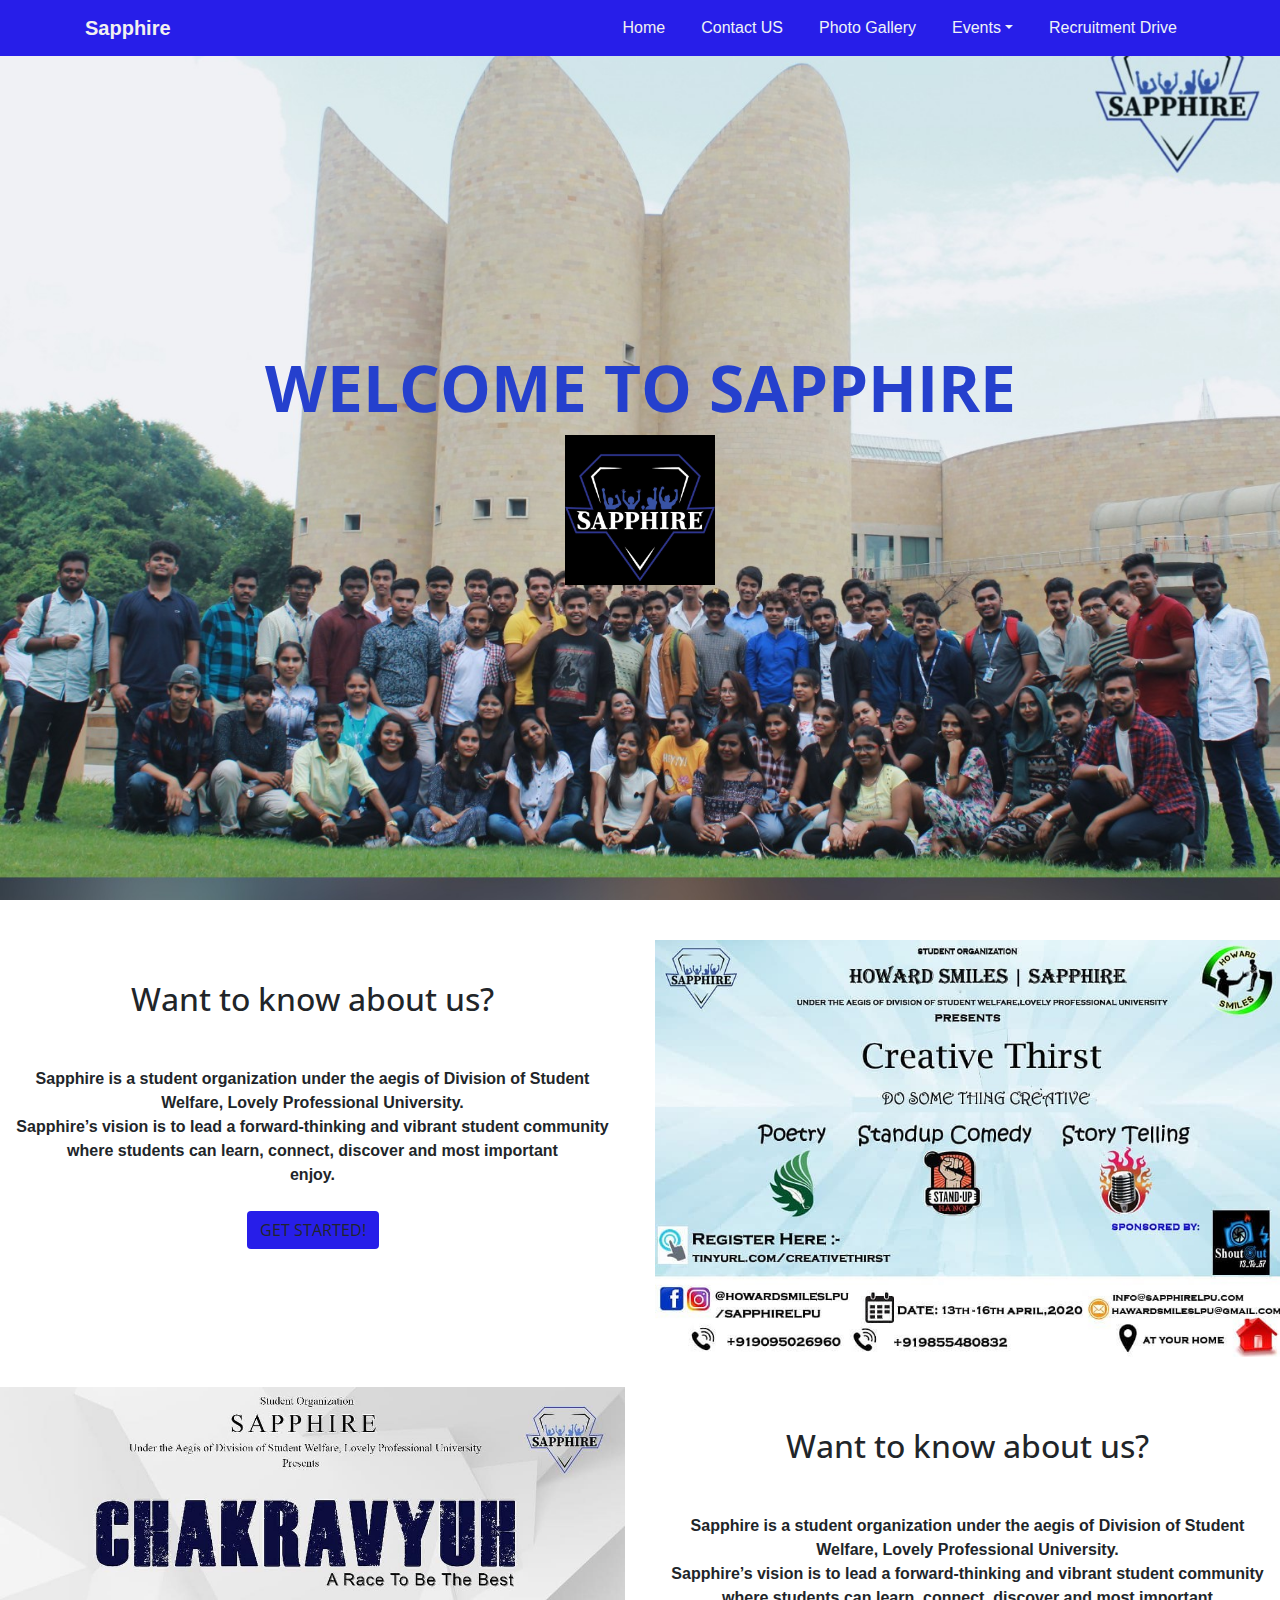
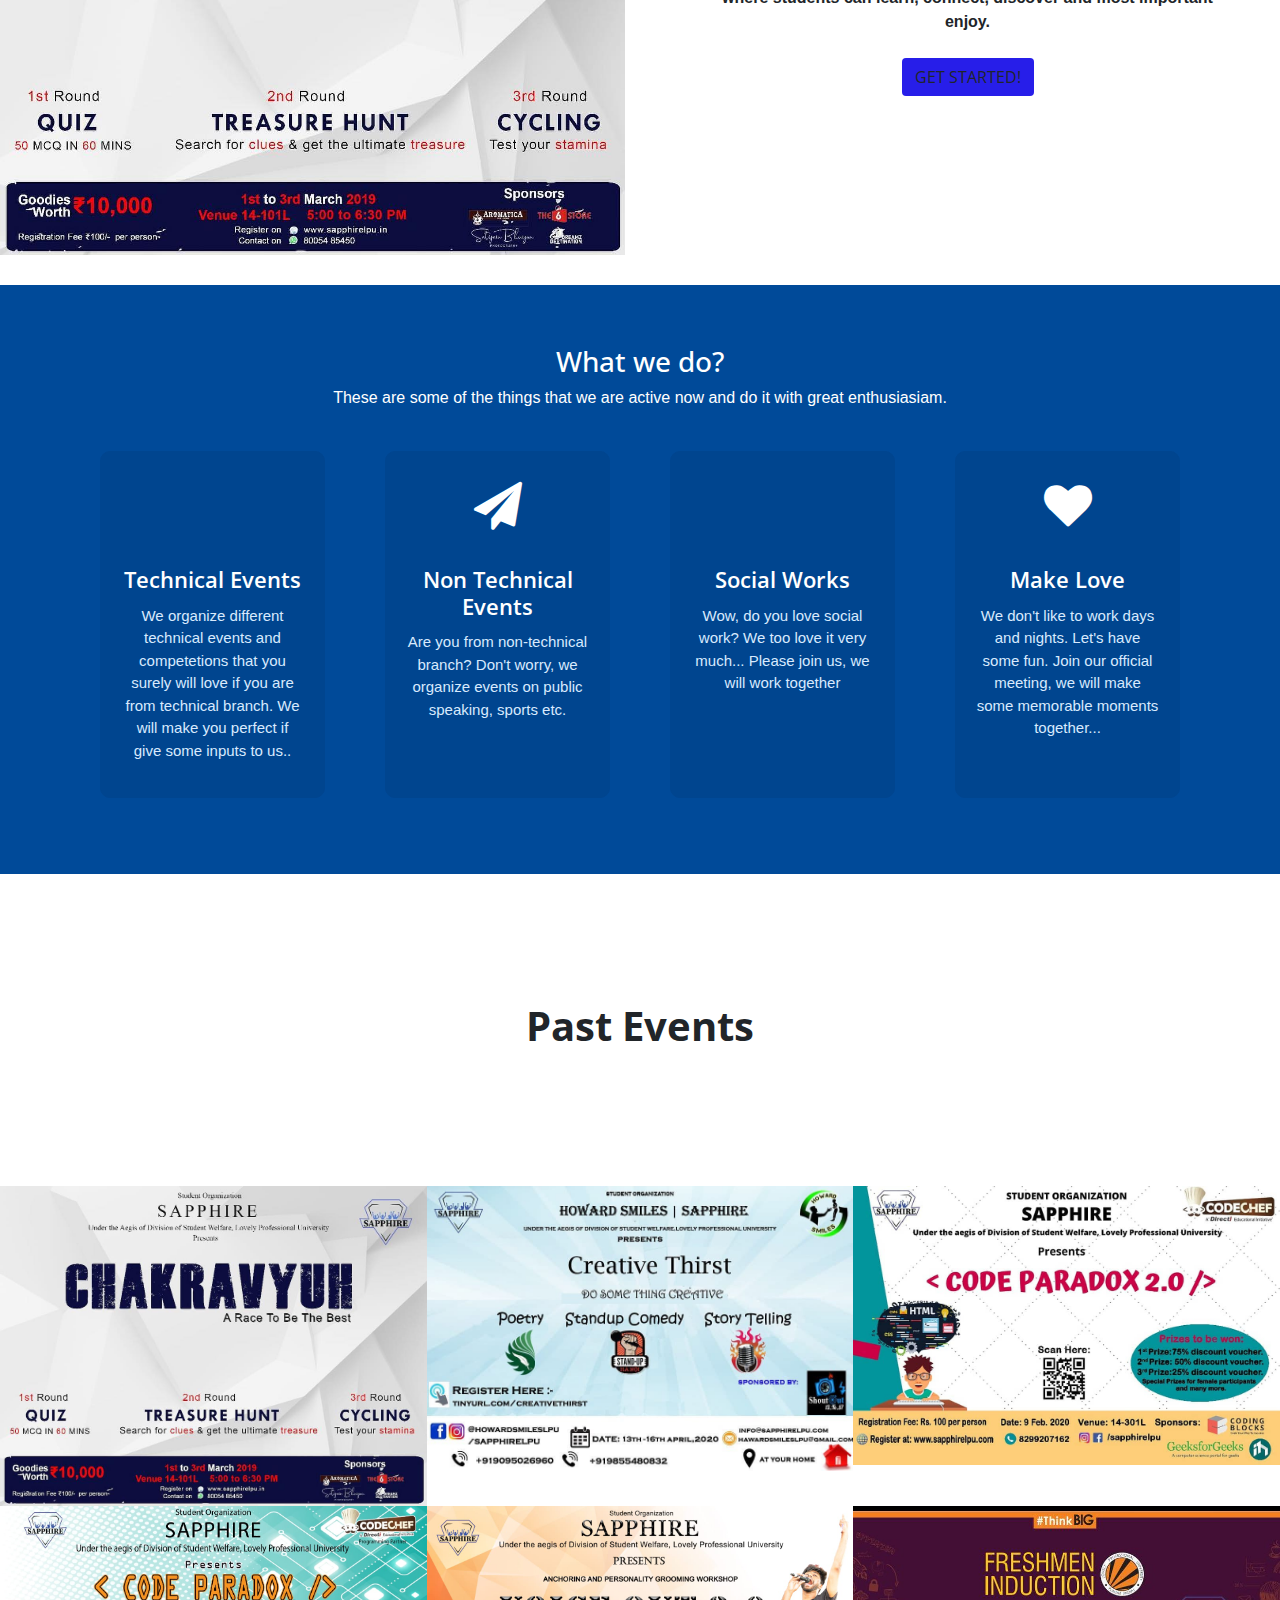
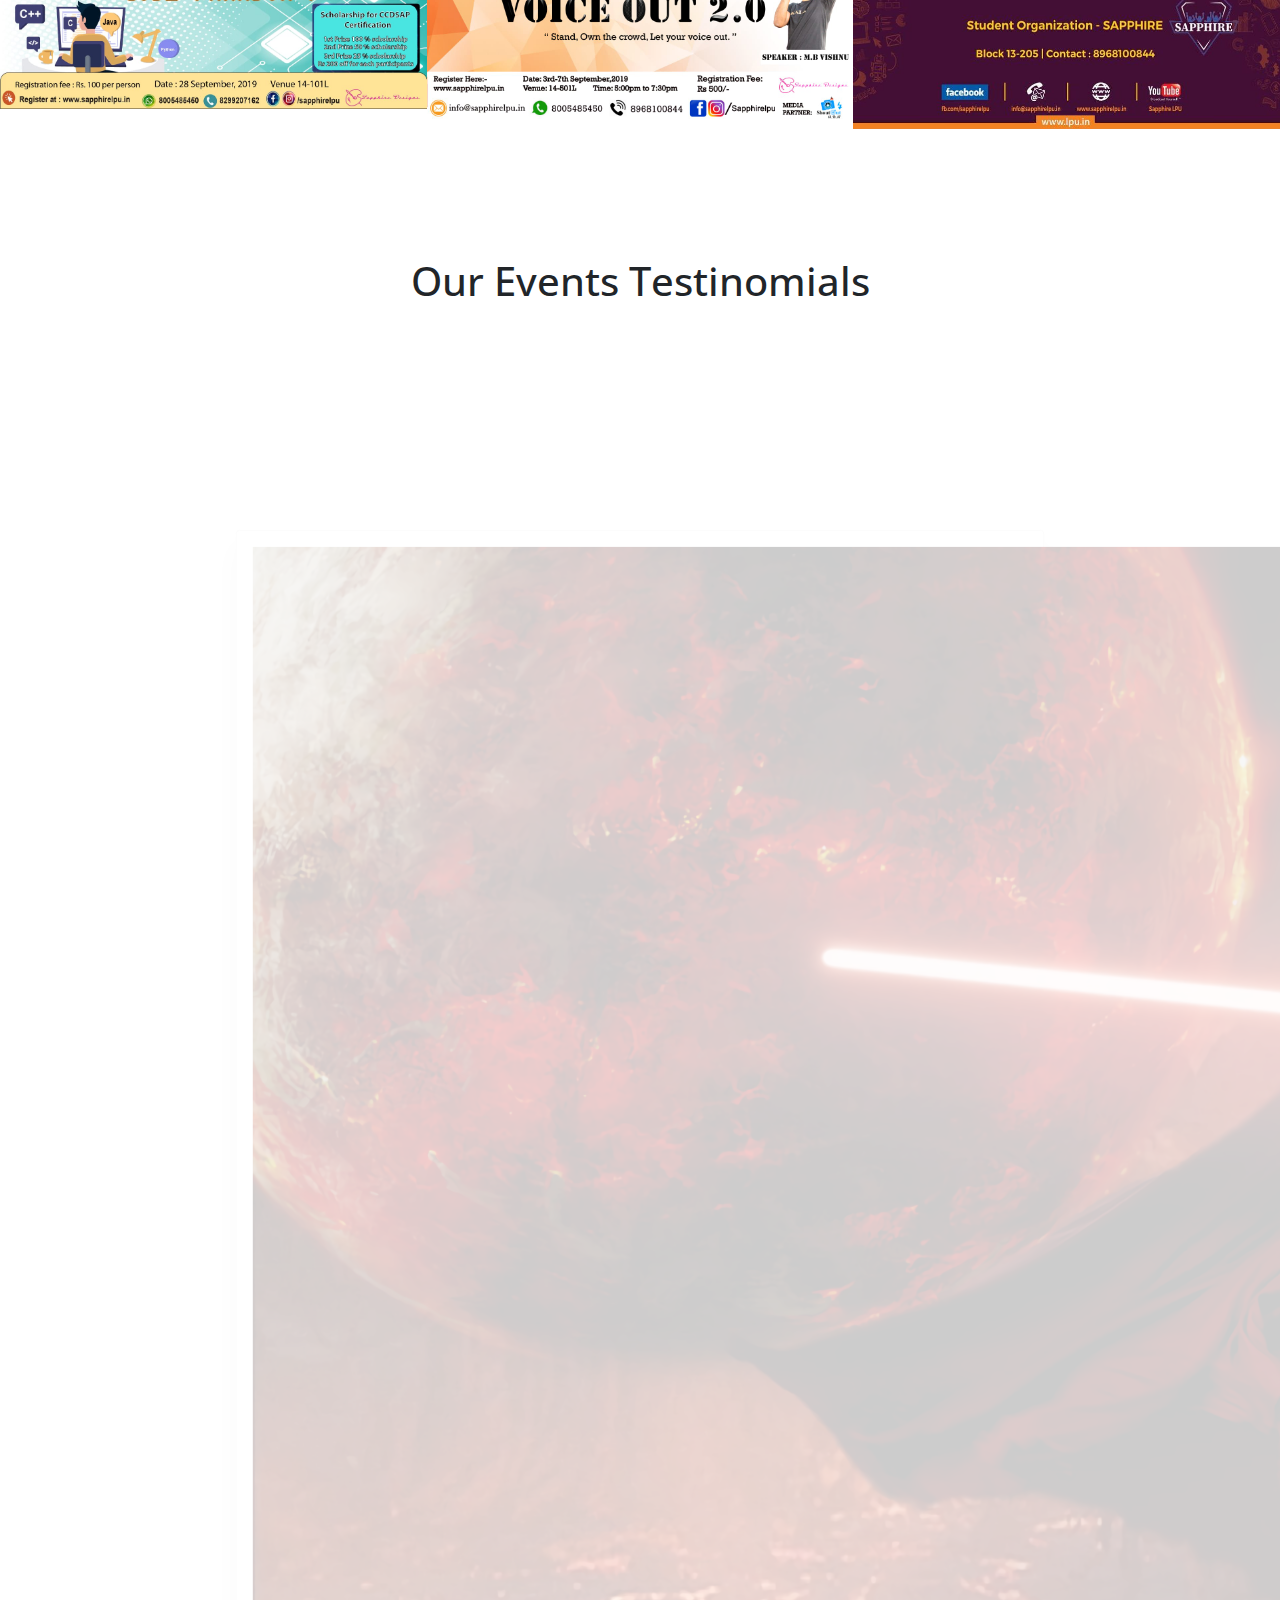
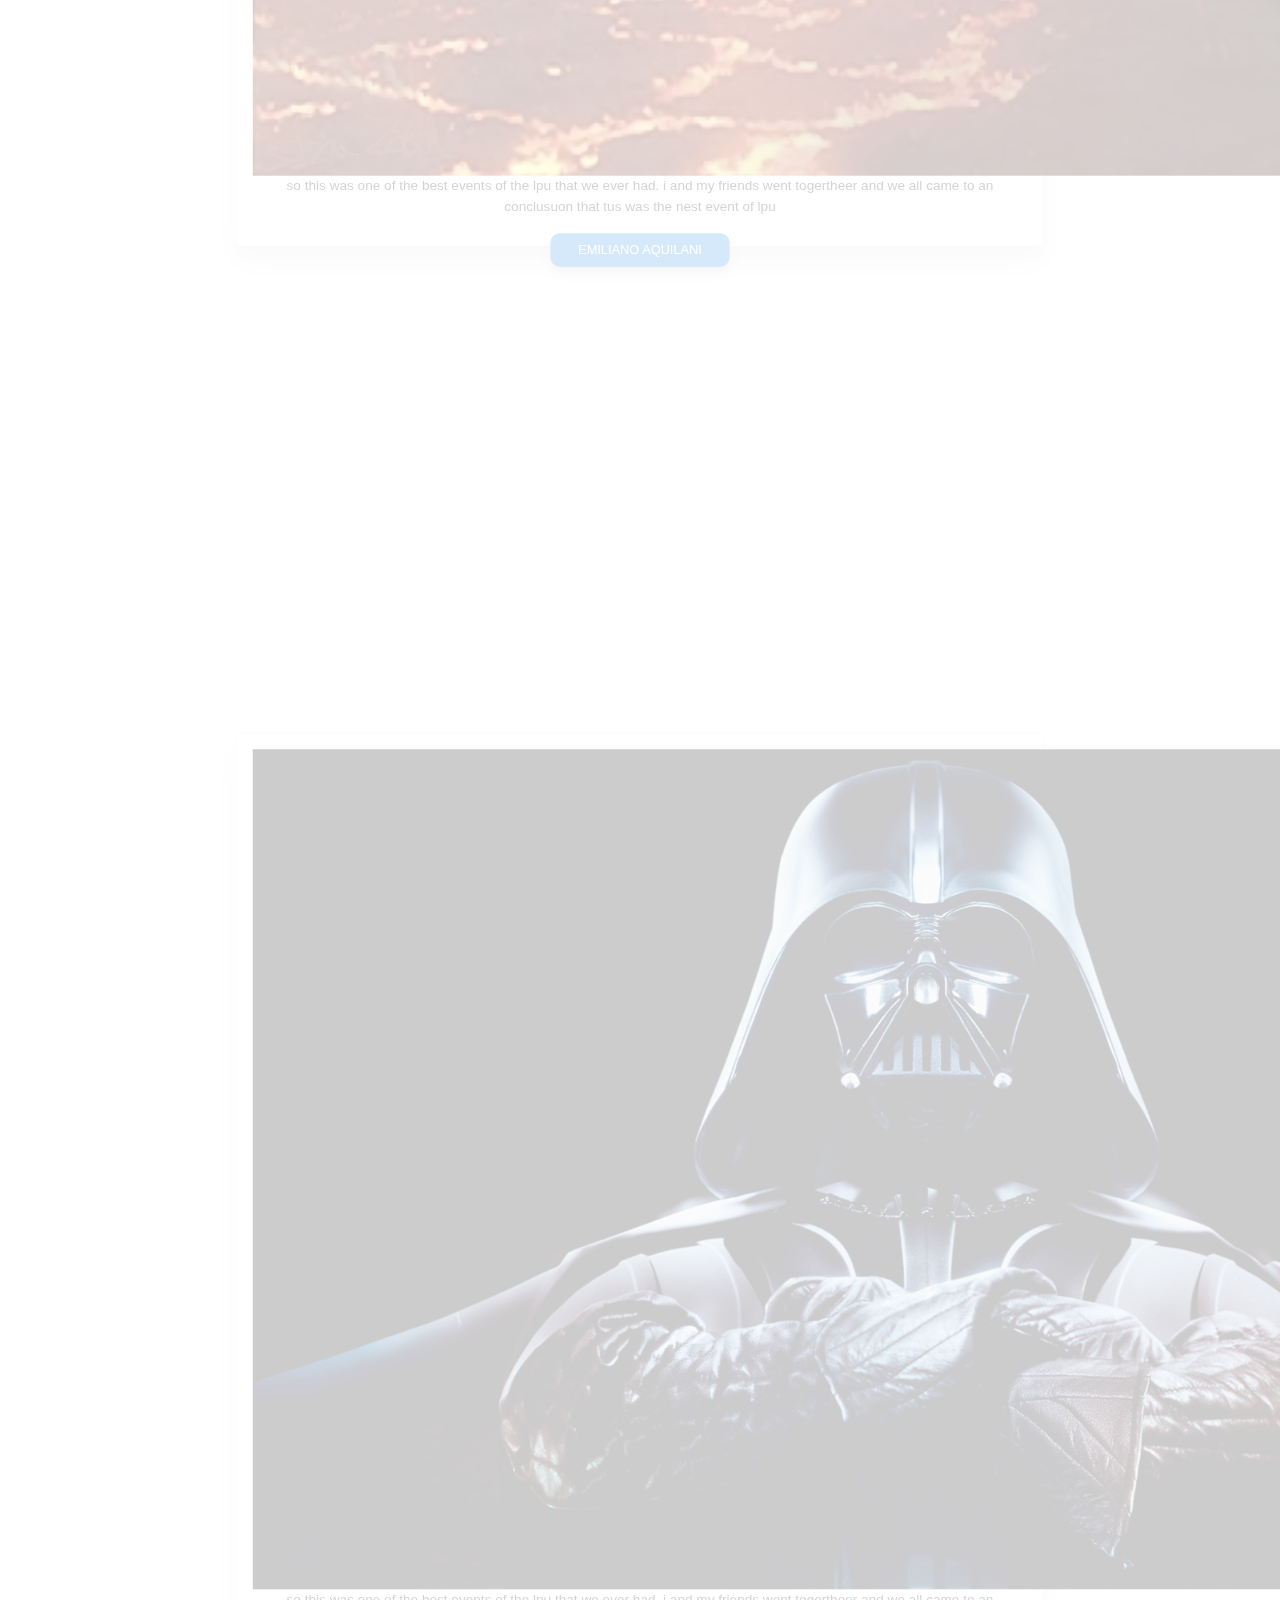
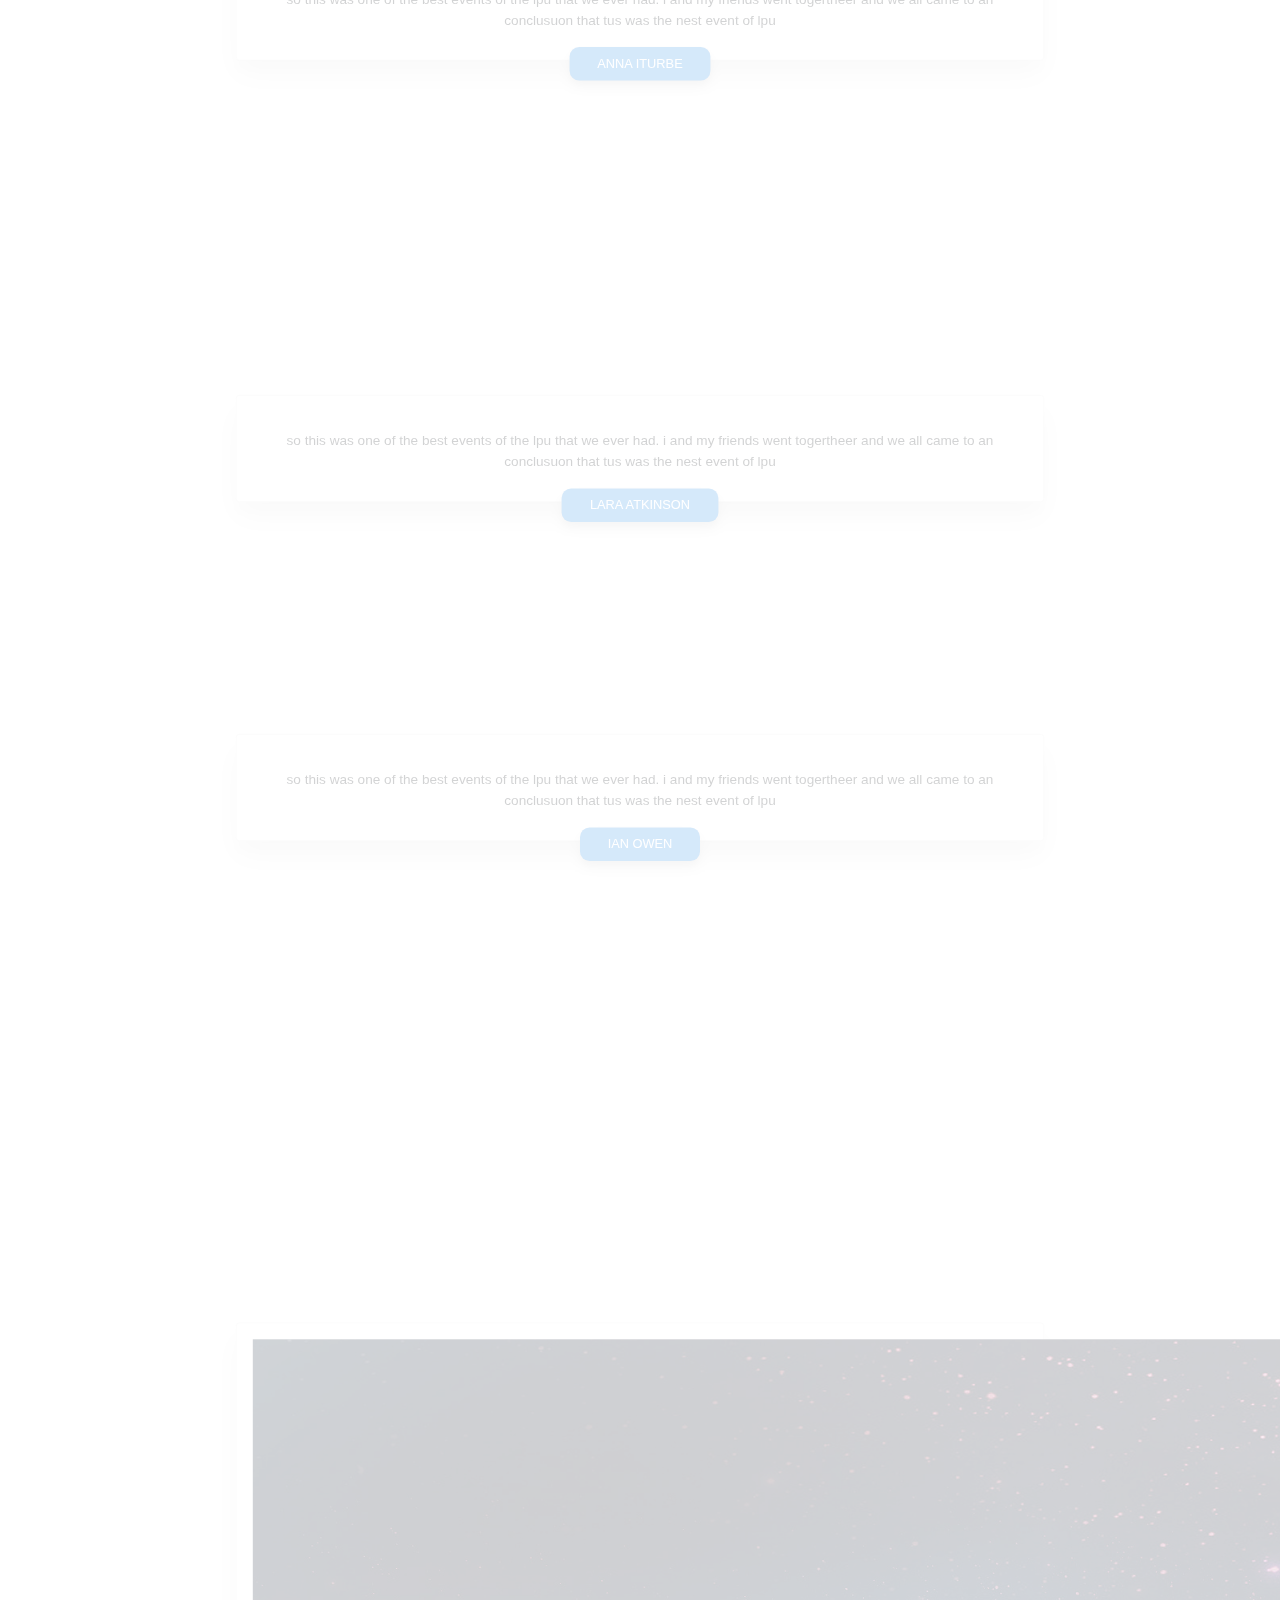
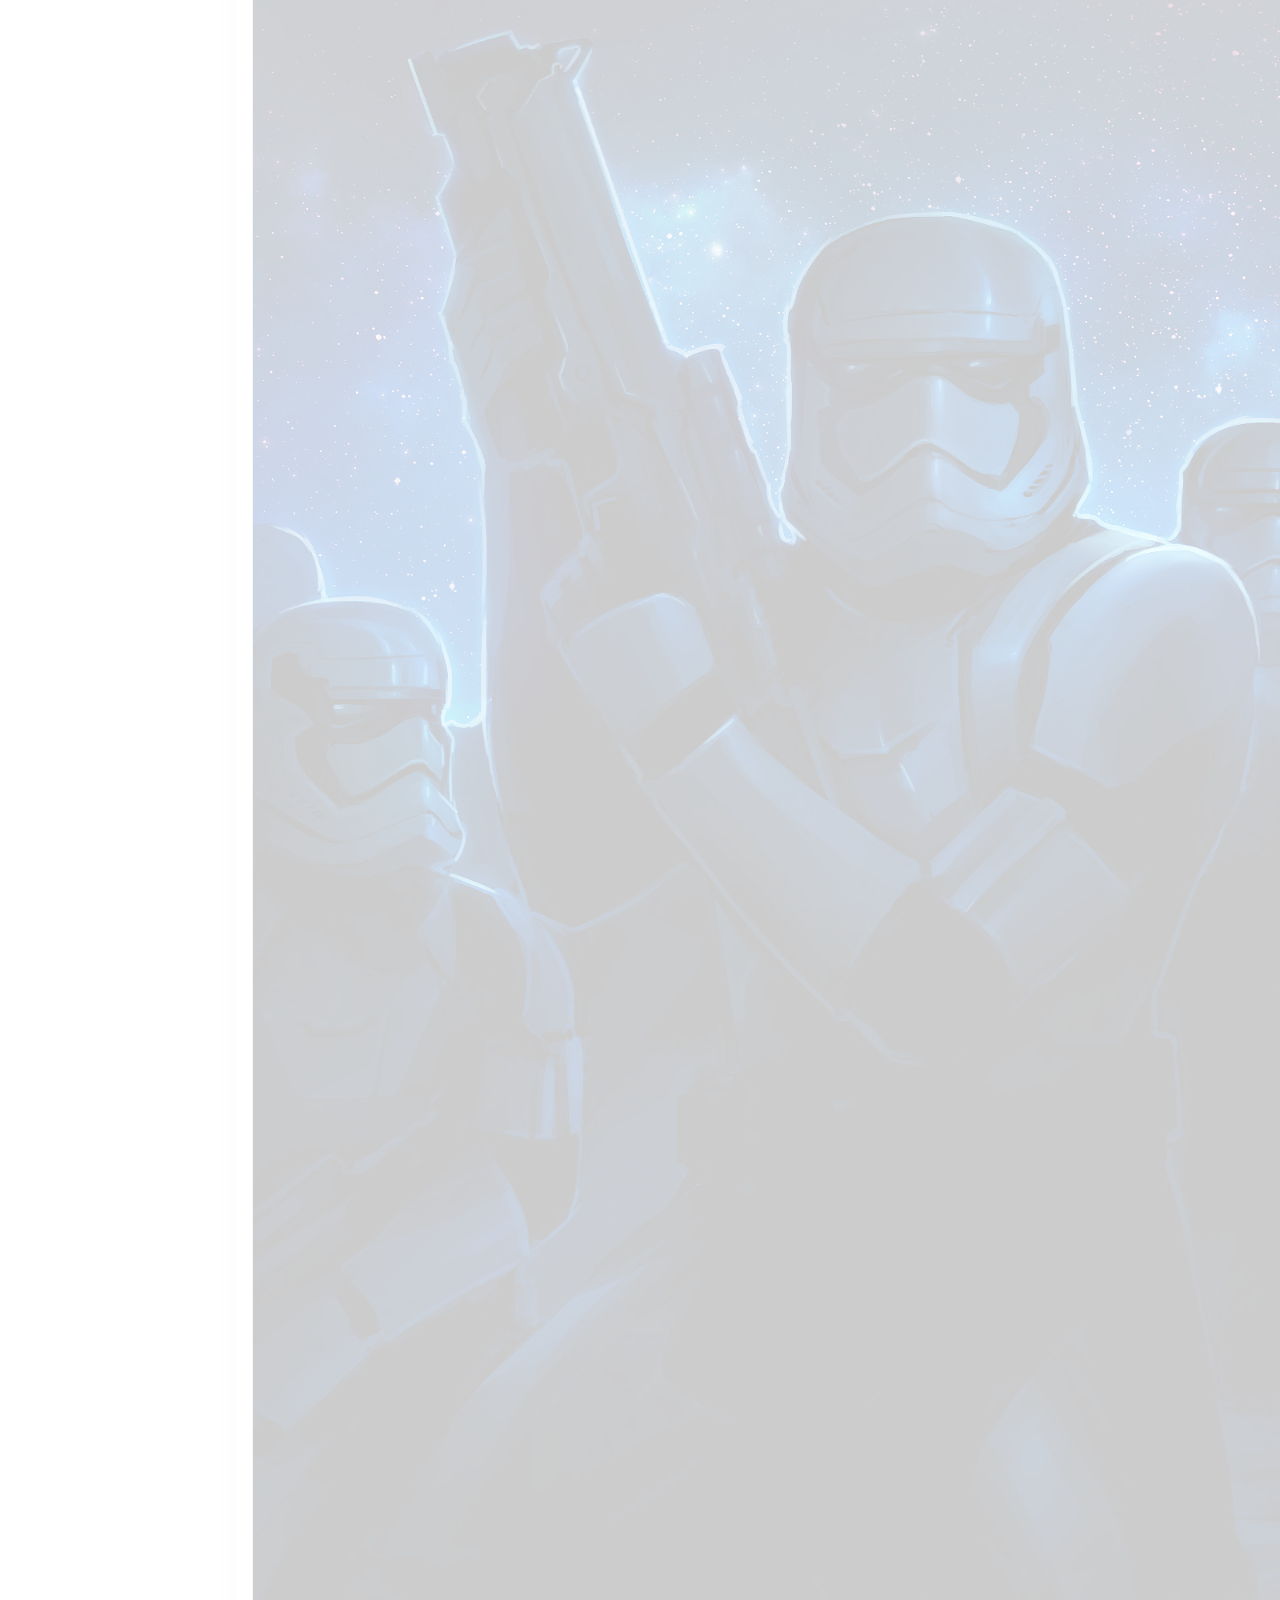
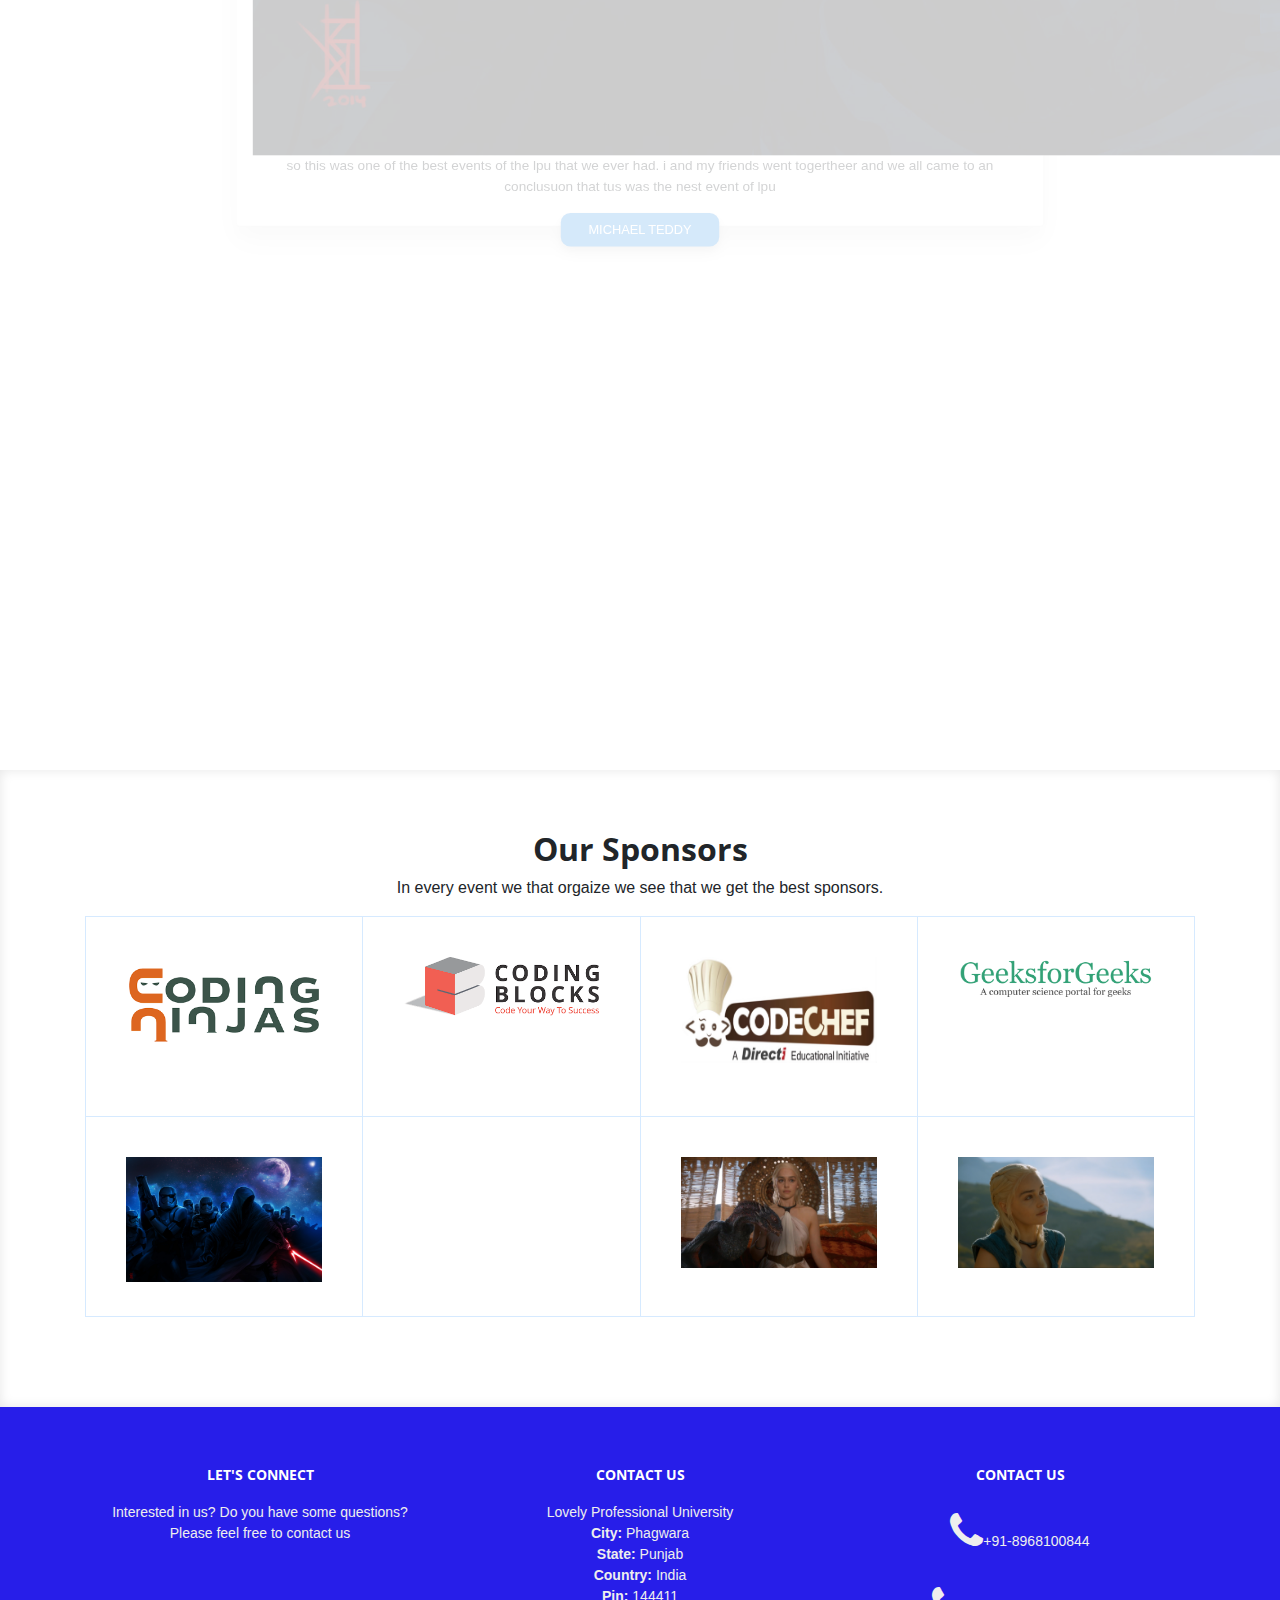
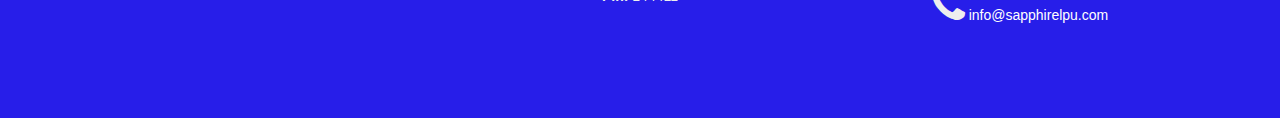
==== commit dc786c03: "Add files via upload" ====
--- a/index.html
+++ b/index.html
@@ -69,8 +69,6 @@
                     <hr>
                 </div>
             </div>
-            <div class="col-lg-8 mx-auto">
-                <p class="text-faded mb-5" style="color: #0b050b;"><br></p><a class="btn btn-primary btn-xl js-scroll-trigger" role="button" href="https://debasisjana.typeform.com/to/MkDngp" style="padding: 10px 10px;margin: 100px;">CLick Here for Technical Recruitment Drive</a></div>
 
         </div>
     </header>
@@ -100,13 +98,13 @@
                 </div>
     </div>
     <div class="col-md-6">
-        <img class="img-fluid" src="img/eve2.jpg">
+        <img class="img-fluid" src="img/home/eve2.jpg">
     </div>
 </div>
 
     <div class="row" style="padding-bottom: 30px;">
     <div class="col-md-6">
-       <img class="img-fluid" src="img/eve1.jpeg">
+       <img class="img-fluid" src="img/home/eve1.jpeg">
 
     </div>
     <div class="col-md-6">
@@ -186,17 +184,17 @@
         <div class="container-fluid p-0" style="padding-bottom: 40px;">
             <div class="row no-gutters popup-gallery">
 
-                <div class="col-sm-6 col-lg-4"><a class="portfolio-box" href="assets/img/fullsize/1.jpg"><img class="img-fluid" src="img/eve1.jpeg"><div class="portfolio-box-caption"><div class="portfolio-box-caption-content"><div class="project-category text-faded"><span>Category</span></div><div class="project-name"><span>Project Name</span></div></div></div></a></div>
+                <div class="col-sm-6 col-lg-4"><a class="portfolio-box" href="assets/img/fullsize/1.jpg"><img class="img-fluid" src="img/home/eve1.jpeg"><div class="portfolio-box-caption"><div class="portfolio-box-caption-content"><div class="project-category text-faded"><span>Category</span></div><div class="project-name"><span>Project Name</span></div></div></div></a></div>
                 <div
-                    class="col-sm-6 col-lg-4"><a class="portfolio-box" href="assets/img/fullsize/2.jpg"><img class="img-fluid" src="img/eve2.jpg"><div class="portfolio-box-caption"><div class="portfolio-box-caption-content"><div class="project-category text-faded"><span>Category</span></div><div class="project-name"><span>Project Name</span></div></div></div></a></div>
+                    class="col-sm-6 col-lg-4"><a class="portfolio-box" href="assets/img/fullsize/2.jpg"><img class="img-fluid" src="img/home/eve2.jpg"><div class="portfolio-box-caption"><div class="portfolio-box-caption-content"><div class="project-category text-faded"><span>Category</span></div><div class="project-name"><span>Project Name</span></div></div></div></a></div>
             <div
-                class="col-sm-6 col-lg-4"><a class="portfolio-box" href="assets/img/fullsize/3.jpg"><img class="img-fluid" src="img/eve3.jpg"><div class="portfolio-box-caption"><div class="portfolio-box-caption-content"><div class="project-category text-faded"><span>Category</span></div><div class="project-name"><span>Project Name</span></div></div></div></a></div>
+                class="col-sm-6 col-lg-4"><a class="portfolio-box" href="assets/img/fullsize/3.jpg"><img class="img-fluid" src="img/home/eve3.jpg"><div class="portfolio-box-caption"><div class="portfolio-box-caption-content"><div class="project-category text-faded"><span>Category</span></div><div class="project-name"><span>Project Name</span></div></div></div></a></div>
         <div
-            class="col-sm-6 col-lg-4"><a class="portfolio-box" href="assets/img/fullsize/4.jpg"><img class="img-fluid" src="img/eve4.jpeg"><div class="portfolio-box-caption"><div class="portfolio-box-caption-content"><div class="project-category text-faded"><span>Category</span></div><div class="project-name"><span>Project Name</span></div></div></div></a></div>
+            class="col-sm-6 col-lg-4"><a class="portfolio-box" href="assets/img/fullsize/4.jpg"><img class="img-fluid" src="img/home/eve4.jpeg"><div class="portfolio-box-caption"><div class="portfolio-box-caption-content"><div class="project-category text-faded"><span>Category</span></div><div class="project-name"><span>Project Name</span></div></div></div></a></div>
             <div
-                class="col-sm-6 col-lg-4"><a class="portfolio-box" href="assets/img/fullsize/5.jpg"><img class="img-fluid" src="img/eve5.jpeg"><div class="portfolio-box-caption"><div class="portfolio-box-caption-content"><div class="project-category text-faded"><span>Category</span></div><div class="project-name"><span>Project Name</span></div></div></div></a></div>
+                class="col-sm-6 col-lg-4"><a class="portfolio-box" href="assets/img/fullsize/5.jpg"><img class="img-fluid" src="img/home/eve5.jpeg"><div class="portfolio-box-caption"><div class="portfolio-box-caption-content"><div class="project-category text-faded"><span>Category</span></div><div class="project-name"><span>Project Name</span></div></div></div></a></div>
                 <div
-                    class="col-sm-6 col-lg-4"><a class="portfolio-box" href="assets/img/fullsize/6.jpg"><img class="img-fluid" src="img/eve6.jpg"><div class="portfolio-box-caption"><div class="portfolio-box-caption-content"><div class="project-category text-faded"><span>Category</span></div><div class="project-name"><span>Project Name</span></div></div></div></a></div>
+                    class="col-sm-6 col-lg-4"><a class="portfolio-box" href="assets/img/fullsize/6.jpg"><img class="img-fluid" src="img/home/eve6.jpg"><div class="portfolio-box-caption"><div class="portfolio-box-caption-content"><div class="project-category text-faded"><span>Category</span></div><div class="project-name"><span>Project Name</span></div></div></div></a></div>
                     </div>
                     </div>
 
@@ -217,7 +215,7 @@
 
             <div class="item">
               <div class="shadow-effect">
-                <img src="img/1.png" alt="">
+                <img src="img/home/1.png" alt="">
                 <p>so this was one of the best events of the lpu that we ever had. i and my friends went togertheer and we all came to an conclusuon that tus was the nest event of lpu</p>
               </div>
               <div class="testimonial-name">EMILIANO AQUILANI</div>
@@ -226,7 +224,7 @@
 
             <div class="item">
               <div class="shadow-effect">
-                <img src="img/2.jpg" alt="">
+                <img src="img/home/2.jpg" alt="">
                 <p>so this was one of the best events of the lpu that we ever had. i and my friends went togertheer and we all came to an conclusuon that tus was the nest event of lpu</p>
               </div>
               <div class="testimonial-name">ANNA ITURBE</div>
@@ -235,7 +233,7 @@
 
             <div class="item">
               <div class="shadow-effect">
-                <img src="img/3.jpg" alt="">
+                <img src="img/home/3.jpg" alt="">
                 <p>so this was one of the best events of the lpu that we ever had. i and my friends went togertheer and we all came to an conclusuon that tus was the nest event of lpu</p>
               </div>
               <div class="testimonial-name">LARA ATKINSON</div>
@@ -244,7 +242,7 @@
 
                      <div class="item">
               <div class="shadow-effect">
-                <img src="img/4.jpg" alt="">
+                <img src="img/home/4.jpg" alt="">
                 <p>so this was one of the best events of the lpu that we ever had. i and my friends went togertheer and we all came to an conclusuon that tus was the nest event of lpu</p>
               </div>
               <div class="testimonial-name">IAN OWEN</div>
@@ -254,7 +252,7 @@
 
             <div class="item">
               <div class="shadow-effect">
-                <img src="img/5.jpg" alt="">
+                <img src="img/home/5.jpg" alt="">
                 <p>so this was one of the best events of the lpu that we ever had. i and my friends went togertheer and we all came to an conclusuon that tus was the nest event of lpu</p>
               </div>
               <div class="testimonial-name">MICHAEL TEDDY</div>
@@ -284,49 +282,49 @@
 
           <div class="col-lg-3 col-md-4 col-xs-6">
             <div class="client-logo">
-              <img src="img/code1.png" class="img-fluid" alt="">
+              <img src="img/home/code1.png" class="img-fluid" alt="">
             </div>
           </div>
           
           <div class="col-lg-3 col-md-4 col-xs-6">
             <div class="client-logo">
-              <img src="img/code.png" class="img-fluid" alt="">
+              <img src="img/home/code.png" class="img-fluid" alt="">
             </div>  
           </div>
         
           <div class="col-lg-3 col-md-4 col-xs-6">
             <div class="client-logo">
-              <img src="img/codie.jpeg" class="img-fluid" alt="">
+              <img src="img/home/codie.jpeg" class="img-fluid" alt="">
             </div>
           </div>
           
           <div class="col-lg-3 col-md-4 col-xs-6">
             <div class="client-logo">
-              <img src="img/geek.png" class="img-fluid" alt="">
+              <img src="img/home/geek.png" class="img-fluid" alt="">
             </div>
           </div>
           
           <div class="col-lg-3 col-md-4 col-xs-6">
             <div class="client-logo">
-              <img src="img/5.jpg" class="img-fluid" alt="">
+              <img src="img/home/5.jpg" class="img-fluid" alt="">
             </div>
           </div>
         
           <div class="col-lg-3 col-md-4 col-xs-6">
             <div class="client-logo">
-              <img src="img/6.jpg" class="img-fluid" alt="">
+              <img src="img/home/6.jpg" class="img-fluid" alt="">
             </div>
           </div>
           
           <div class="col-lg-3 col-md-4 col-xs-6">
             <div class="client-logo">
-              <img src="img/7.jpg" class="img-fluid" alt="">
+              <img src="img/home/7.jpg" class="img-fluid" alt="">
             </div>
           </div>
           
           <div class="col-lg-3 col-md-4 col-xs-6">
             <div class="client-logo">
-              <img src="img/8.png" class="img-fluid" alt="">
+              <img src="img/home/8.png" class="img-fluid" alt="">
             </div>
           </div>
 
